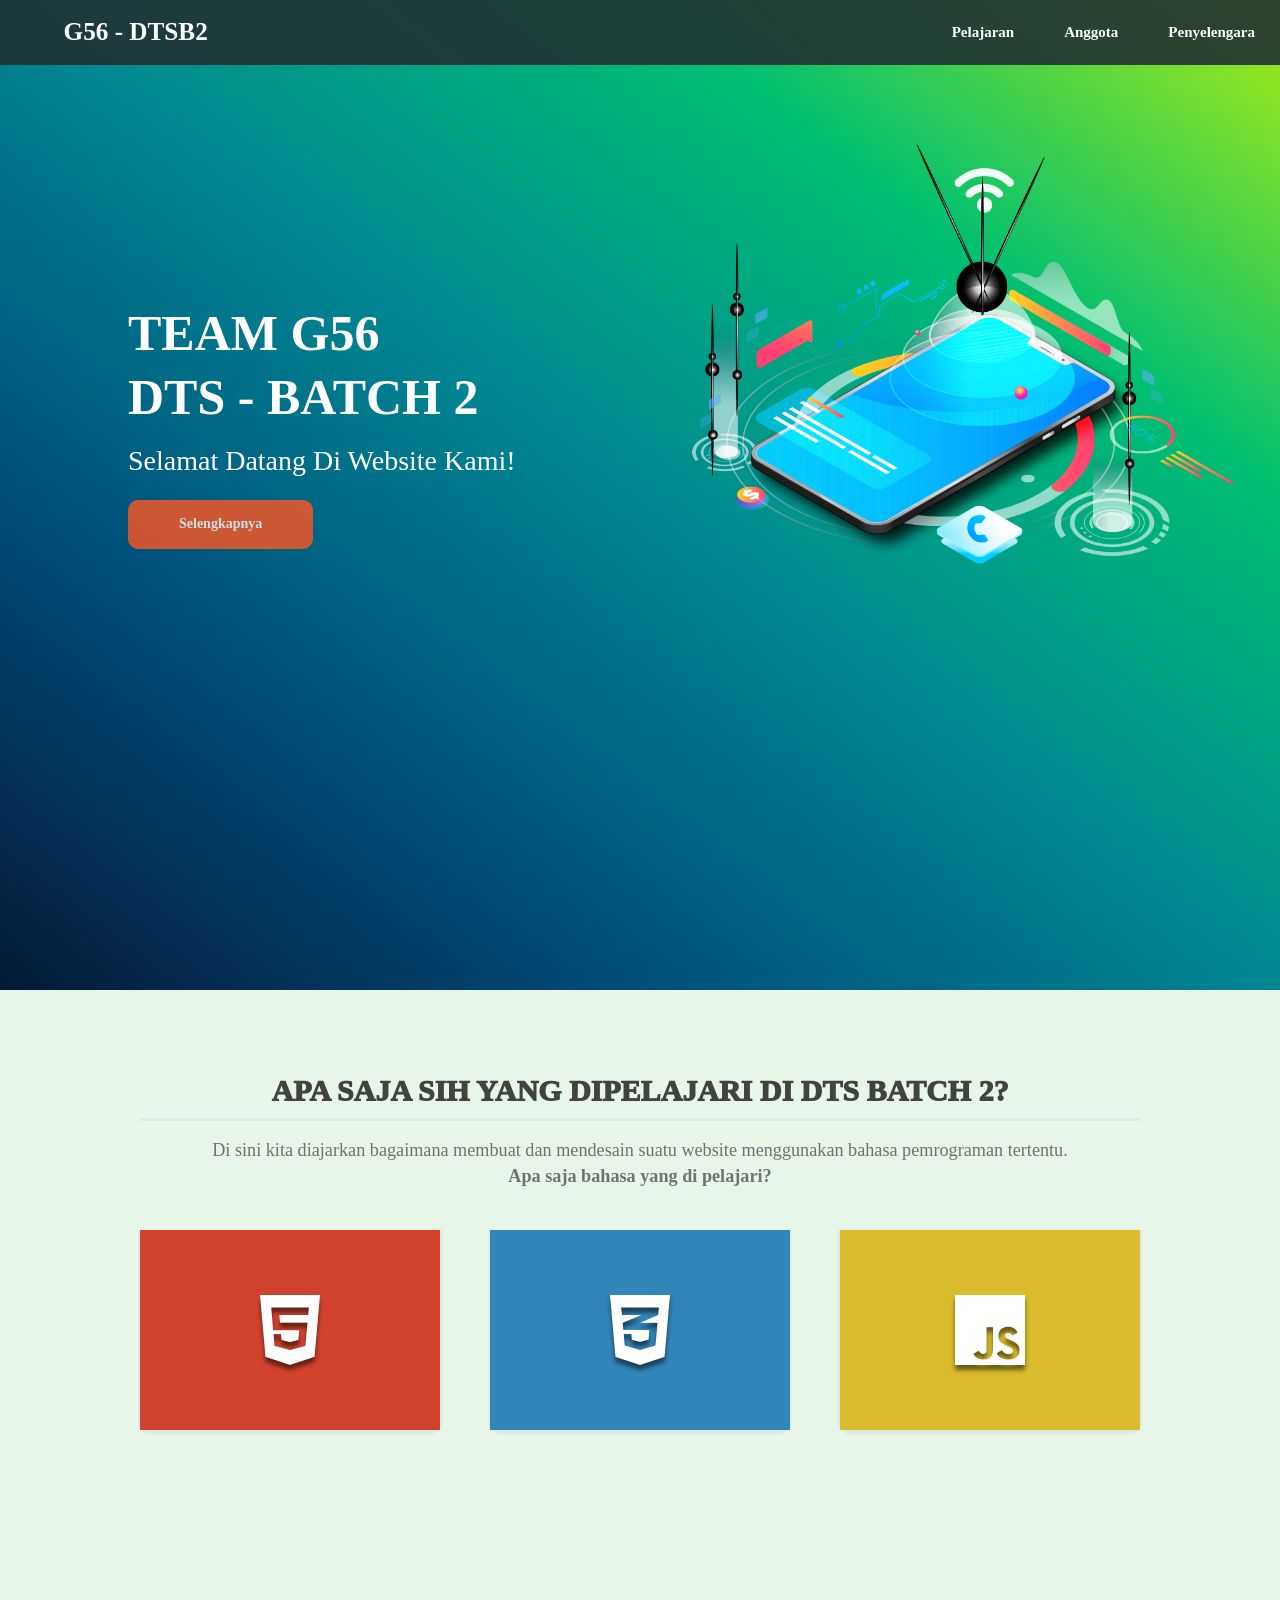
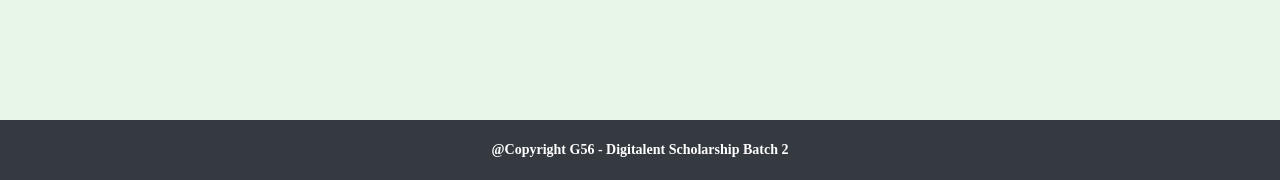
==== G56_DTSB2/index.html @ 2f7ef91d "update design" ====
<!DOCTYPE html>
<html lang="en">
<head>
  <meta charset="UTF-8">
  <meta name="viewport" content="width=device-width, initial-scale=1.0">
  <link rel="icon" type="image/x-icon" href="assets/img/favicon.png">
  <link rel="stylesheet" href="https://cdnjs.cloudflare.com/ajax/libs/font-awesome/5.13.0/css/all.min.css">
  <link rel="stylesheet" href="assets/css/style.css">
  <link href="https://stackpath.bootstrapcdn.com/font-awesome/4.7.0/css/font-awesome.min.css" rel="stylesheet" integrity="sha384-wvfXpqpZZVQGK6TAh5PVlGOfQNHSoD2xbE+QkPxCAFlNEevoEH3Sl0sibVcOQVnN"
  crossorigin="anonymous">
  <title>Welcome!</title>
</head>
<body>

  <header>
      <div class="container">
        <div class="header-left">
          <h2>G56 - DTSB2</h2>
        </div>
        <span class="fa fa-bars menu-icon"></span>
        <div class="header-right">
          <a href="#">Pelajaran</a>
          <a href="#">Anggota</a>
          <a href="#">Penyelengara</a>
        </div>
      </div>
    </header>

    <section id="top">
      <div class="container">
        <div class="team">
          <h1>TEAM G56</h1>
          <h1>DTS - BATCH 2</h1>
          <p>Selamat Datang Di Website Kami!</p>
          <a class="btn detail" title="Selengkapnya">Selengkapnya</a>
        </div>
        <div class="poster">
            <img class="tech" src="assets/img/tech.png" alt="tech">
        </div>
      </div>
    </section>

    <section class="mid">
    <h1>Apa saja sih yang dipelajari di DTS Batch 2?</h1>
    <p class="desc">Di sini kita diajarkan bagaimana membuat dan mendesain suatu website menggunakan bahasa pemrograman tertentu.</p>
    <p class="desc"><strong>Apa saja bahasa yang di pelajari?</strong></p>
      <div class="container">
        <div class="card">
            <div class="face face1">
                <div class="content">
                    <div class="icon">
                        <i class="fab fa-html5" aria-hidden="true"></i>
                    </div>
                </div>
            </div>
            <div class="face face2">
                <div class="content">
                    <h3>
                        <a href="#">HTML</a>
                    </h3>
                    <p><strong>Hypertext Markup Language</strong> Adalah sebuah bahasa markah yang digunakan untuk membuat sebuah halaman web dan menampilkan berbagai informasi di halaman web.</p>
                </div>
            </div>
        </div>
        <div class="card">
            <div class="face face1">
                <div class="content">
                    <div class="icon">
                        <i class="fab fa-css3-alt" aria-hidden="true"></i>
                    </div>
                </div>
            </div>
            <div class="face face2">
                <div class="content">
                    <h3>
                        <a href="#">CSS</a>
                    </h3>
                    <p><strong>Cascading Style Sheet</strong> merupakan aturan untuk mengatur beberapa komponen dalam sebuah web sehingga akan lebih terstruktur dan seragam.</p>
                </div>
            </div>
        </div>
        <div class="card">
            <div class="face face1">
                <div class="content">
                    <div class="icon">
                        <i class="fab fa-js" aria-hidden="true"></i>
                    </div>
                </div>
            </div>
            <div class="face face2">
                <div class="content">
                    <h3>
                        <a href="#">Javascript</a>
                    </h3>
                    <p><strong>JavaScript</strong> adalah bahasa pemrograman tingkat tinggi dan dinamis. JavaScript membantu membuat halaman web interaktif dan merupakan bagian aplikasi web yang esensial.</p>
                </div>
            </div>
        </div>
    </div>
    </section>

    <footer>
        <div class="container">
          <p class="left">
            <a href="https://digitalent.kominfo.go.id" target="_blank">
              @Copyright G56 - Digitalent Scholarship Batch 2 
            </a>
          </p>
        </div>
    </footer>
</body>
</html>
---- G56_DTSB2/assets/css/style.css ----
* {
    box-sizing: border-box;
    text-decoration: none;
    outline: none !important;
}
html {
    scroll-behavior: smooth;
}
header .container {
    width: 100%;
    margin: 0;
    padding: 0 0 0 30px;
    
  }
body {
    margin: 0;
    padding: 0;
    font-family: "lato";
    font-size: 14px;
    line-height: 1.618em;
    background: #e8f5e9;
}
.clear{
    clear: left;
}
header {
    height: 65px;
    width: 100%;
    background-color: rgba(34, 49, 52, 0.9);
    position :fixed;
    top: 0;
    z-index: 10;
  }
.logo {
    width: 124px;
    margin-top: 20px;
}
.header-left {
    float: left;
    margin-left: 2em;
    font-size: 1.2em;
    color: white;
}
.header-right {
    float: right;
}
.header-right a {
    font-size: 15px;
    line-height: 65px;
    padding: 0 25px;
    color: white;
    display: block;
    font-weight: bold;
    float: left;
}
.header-right a:hover {
    background-color: rgba(255, 255, 255, 0.3);
}
.menu-icon{
    display: none !important;
}
#top{
    padding: 100px 0 100px 0;
    background-image: linear-gradient(to right top, #051937, #004d7a, #008793, #00bf72, #a8eb12);
    background-size: cover;
    height: 110vh;
    color: white;
    text-align: left;
}
.team h1{
    font-size: 50px;
}
.team{
    display: inline-block;
    margin: 20vh 0 0 10vw;
}
.team p{
    font-size: 2em;
}
a {
    font-weight: bold;
    text-decoration: none;
}
.btn {
    padding: 12px 50px;
    color: white;
    display: inline-block;
    opacity: 0.8;
    border-radius: 4px;
    text-align: center;
    
}
.detail{
    background-color: #FF5722;
    border-radius: 10px;
    border: 1px solid #FF5722;
}
.detail:hover{
    transition: all 0.5s;
    background-color: #fff;
    color: #FF5722;
    cursor: pointer;
}
.poster{
    margin-top: 2%;
    margin-right: 10%;
    margin-left: 13vw;
    position: absolute;
    display: inline-block;
}
.poster img{
    width: 44vw;
    transition: width 1s;
}
.poster img:hover{
    width: 46vw;
    
}
.tech {
    animation: float 3s ease-out infinite;
}
.mid{
    width: 1000px;
    margin: 10vh auto;
}
.mid h1{
    border-bottom: 3px solid #aeaeae2b;
    font-size: 30px;
    font-weight: 1000;
    text-transform: uppercase;
    text-align: center;
    color: #424242;
    padding-bottom: 15px;
}
.mid .desc{
    text-align: center;
    color: #727272;
    line-height: 8px;
    font-size: 1.3em;
}
.mid .container {
    margin: 50px auto;
    position: relative;
    display: flex;
    justify-content: space-between;
}

.mid .container .card {
    position: relative;
    border-radius: 10px;
}

.mid .container .card .icon {
    position: absolute;
    top: 0;
    left: 0;
    width: 100%;
    height: 100%;
    background: #f00;
    transition: 0.7s;
    /* box-shadow: inset -7px 9px 5px 1px rgba(0,0,0,0.25); */
    z-index: 1;
}

.mid .container .card:nth-child(1) .icon {
    background: #d1422e;
}

.mid .container .card:nth-child(2) .icon {
    background: #3185b9;
}

.mid .container .card:nth-child(3) .icon {
    background: #dabc2d;
}
.mid .container .card .icon .fa {
    position: absolute;
    top: 50%;
    left: 50%;
    transform: translate(-50%, -50%);
    font-size: 80px;
    transition: 0.7s;
    color: #fff;
}

.mid i {
    position: absolute;
    top: 50%;
    left: 50%;
    transform: translate(-50%, -50%);
    font-size: 80px;
    transition: 0.7s;
    color: #fff;
    text-shadow: 0px 5px 4px rgba(0,0,0,0.53);
}
.mid i:hover{
    font-size: 90px;
}

.mid .container .card .face {
    width: 300px;
    height: 200px;
    transition: 0.5s;
}

.mid .container .card .face.face1 {
    position: relative;
    background: #333;
    display: flex;
    justify-content: center;
    align-items: center;
    z-index: 1;
}

.mid .container .card:hover .face.face1{
    background: #ff0057;
    transform: translateY(0px);
}

.mid .container .card .face.face1 .content {
    opacity: 1;
    transition: 0.5s;
}

.mid .container .card:hover .face.face1 .content {
    opacity: 1;
}

.mid .container .card .face.face1 .content i{
    max-width: 100px;
}

.mid .container .card .face.face2 {
    position: relative;
    background: #fff;
    display: flex;
    justify-content: center;
    align-items: center;
    padding: 20px;
    box-sizing: border-box;
    box-shadow: 0 2px 2px 2px rgba(0, 0, 0, .05);
    border-radius: 0 0 10px 10px;
    transform: translateY(-200px);
}

.mid .container .card:hover .face.face2{
    transform: translateY(0);
}

.mid .container .card .face.face2 .content p {
    margin: 0;
    padding: 0;
    text-align: center;
    color: #414141;
}

.mid .container .card .face.face2 .content h3 {
    margin: 0 0 10px 0;
    padding: 0;
    color: #fff;
    font-size: 24px;
    text-align: center;
    color: #414141;
} 

.mid .container a {
    text-decoration: none;
    color: #414141;
}  
@keyframes float {
    50% {
       transform: translate(0, 20px);
    }
  }
  footer {
    background: #353a40;
    color: #fff;
    text-align: center;
    line-height: 0;
  }
  
  footer .container {
    width: 100%;
    margin: 0;
    padding: 5px 30px;
    line-height: 1.618em;
  }
  
  footer a {
    color: #fff;
  }
  
  footer a:hover {
    color: #FF5722;
  }

@media all and (max-width: 1000px){
    .poster{
        display: none;
        }
    .team{
        display: block;
        margin: 23vh 20vw;
        }
    .team h1, .team p{
        text-align: center;
    }
    .team a{
        margin: 0 auto;
        width: 100%;
    }
    .team p{
        font-size: 1.5em;
    }
    .mid{
        width: 100%;
        margin: 10vh auto;
    }
    .mid h1{
        width: 100%;
        padding: 0 10px;
        padding-bottom: 15px;
        font-size: 1.9em;
    }
    .mid .desc{
        width: 100%;
        padding: 0 10px;
        line-height: normal;
        font-size: 1.6em;
    }
    .mid .container .card .face {
        width: 32vw;
    }
    .mid .container .card .face.face2 {
        transform: none;
    }
    .mid .container{
        margin-left: 2vw;
    }
    .mid .container .card .face.face1 {
        width: 95%;
    }
    .mid .container .card .face.face2 {
        width: 95%;
    }
    .mid .container .card {
        width: 95%;
    }
}
@media all and (max-width: 670px){
    .poster{
        display: none;
    }
    .header-right{
        display: none;
    }
    .team h1{
        font-size: 2.5em;
    }
    .team a{
        margin-left: 25px;
        width: 90%;
    }
    .team{
        display: inline;
        margin: 10vh 20vw;
    }
    .mid h1{
        width: 100%;
        padding: 0 20px;
        padding-bottom: 15px;
        line-height: normal;
        font-size: 2em;
    }
    .mid .desc{
        width: 100%;
        padding: 0 10px;
        line-height: normal;
        font-size: 1.4em;
    }
    .mid .container{
        display: inline;
    }
    .mid .container .card .face.face1 {
        width: 95%;
    }
    .mid .container .card .face.face2 {
        width: 95%;
    }
    .mid .container .card {
        margin: 0 0 25px 5vw;
    }
}
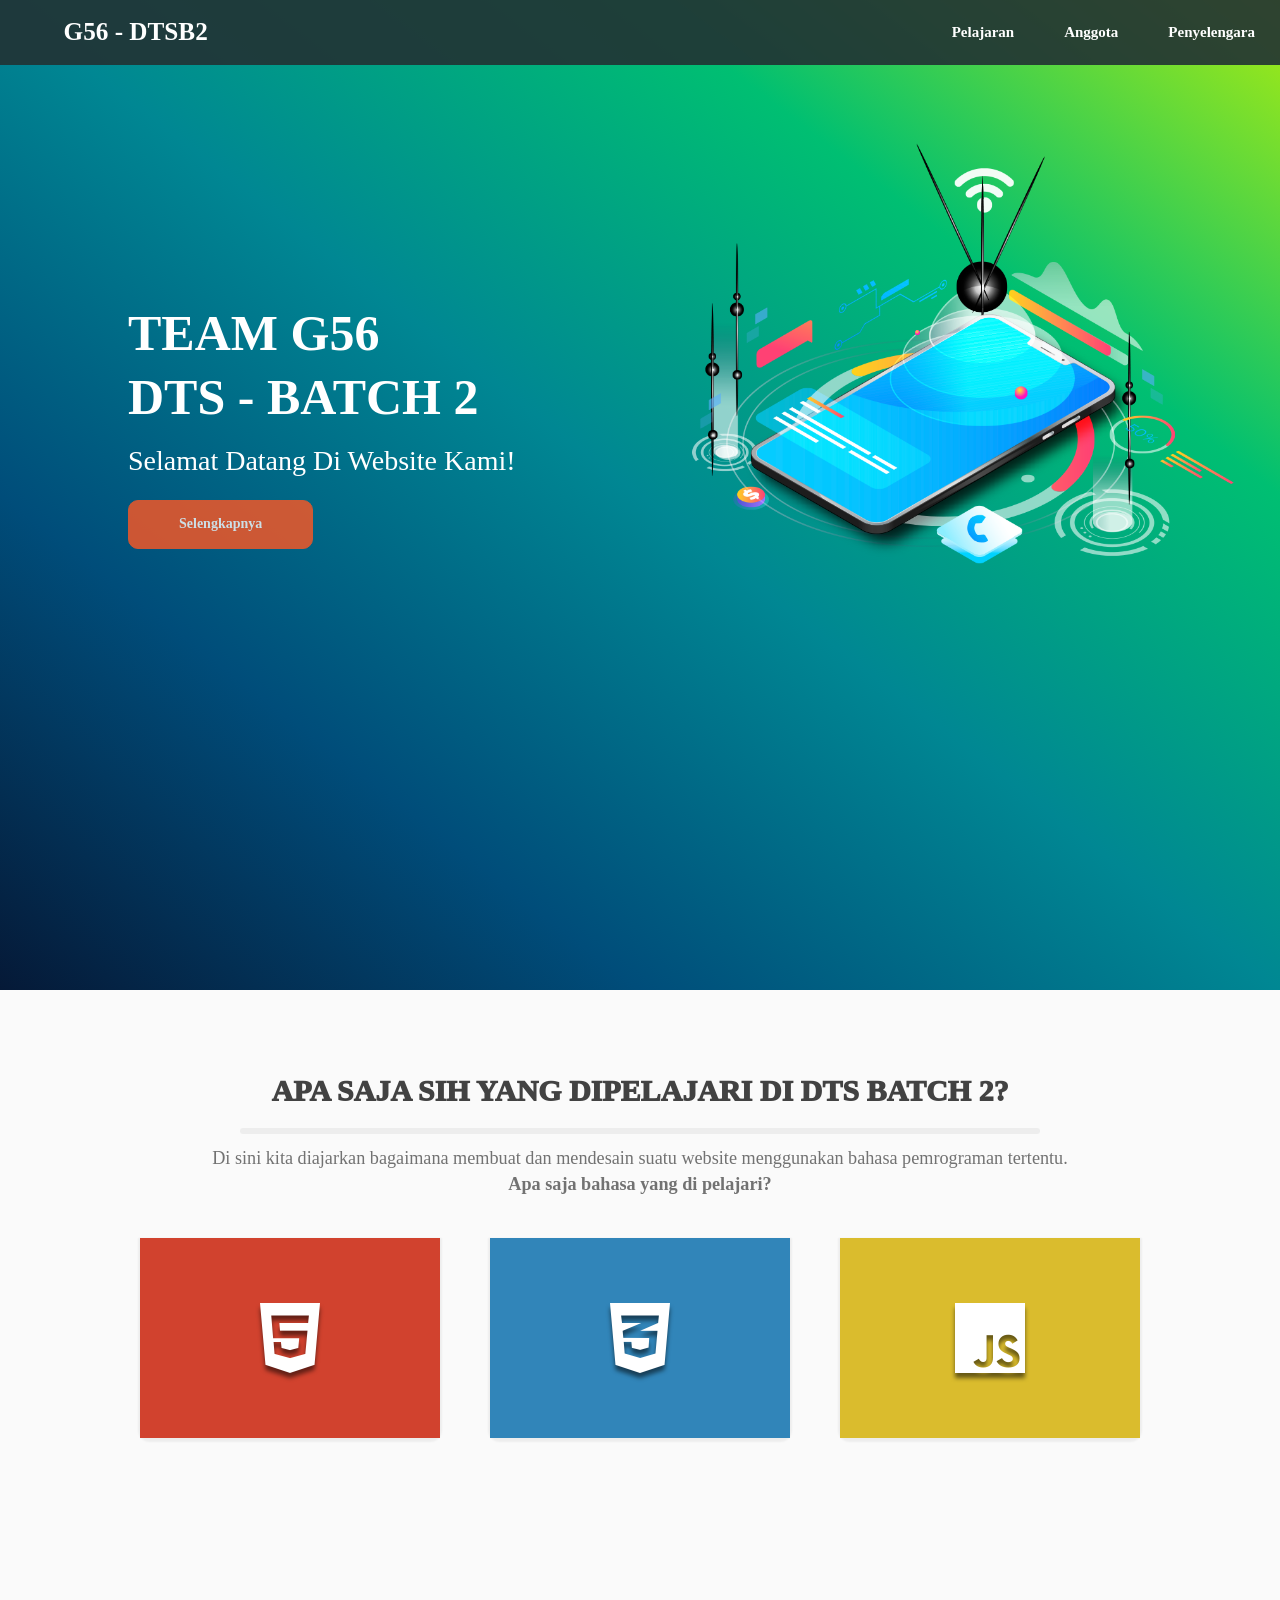
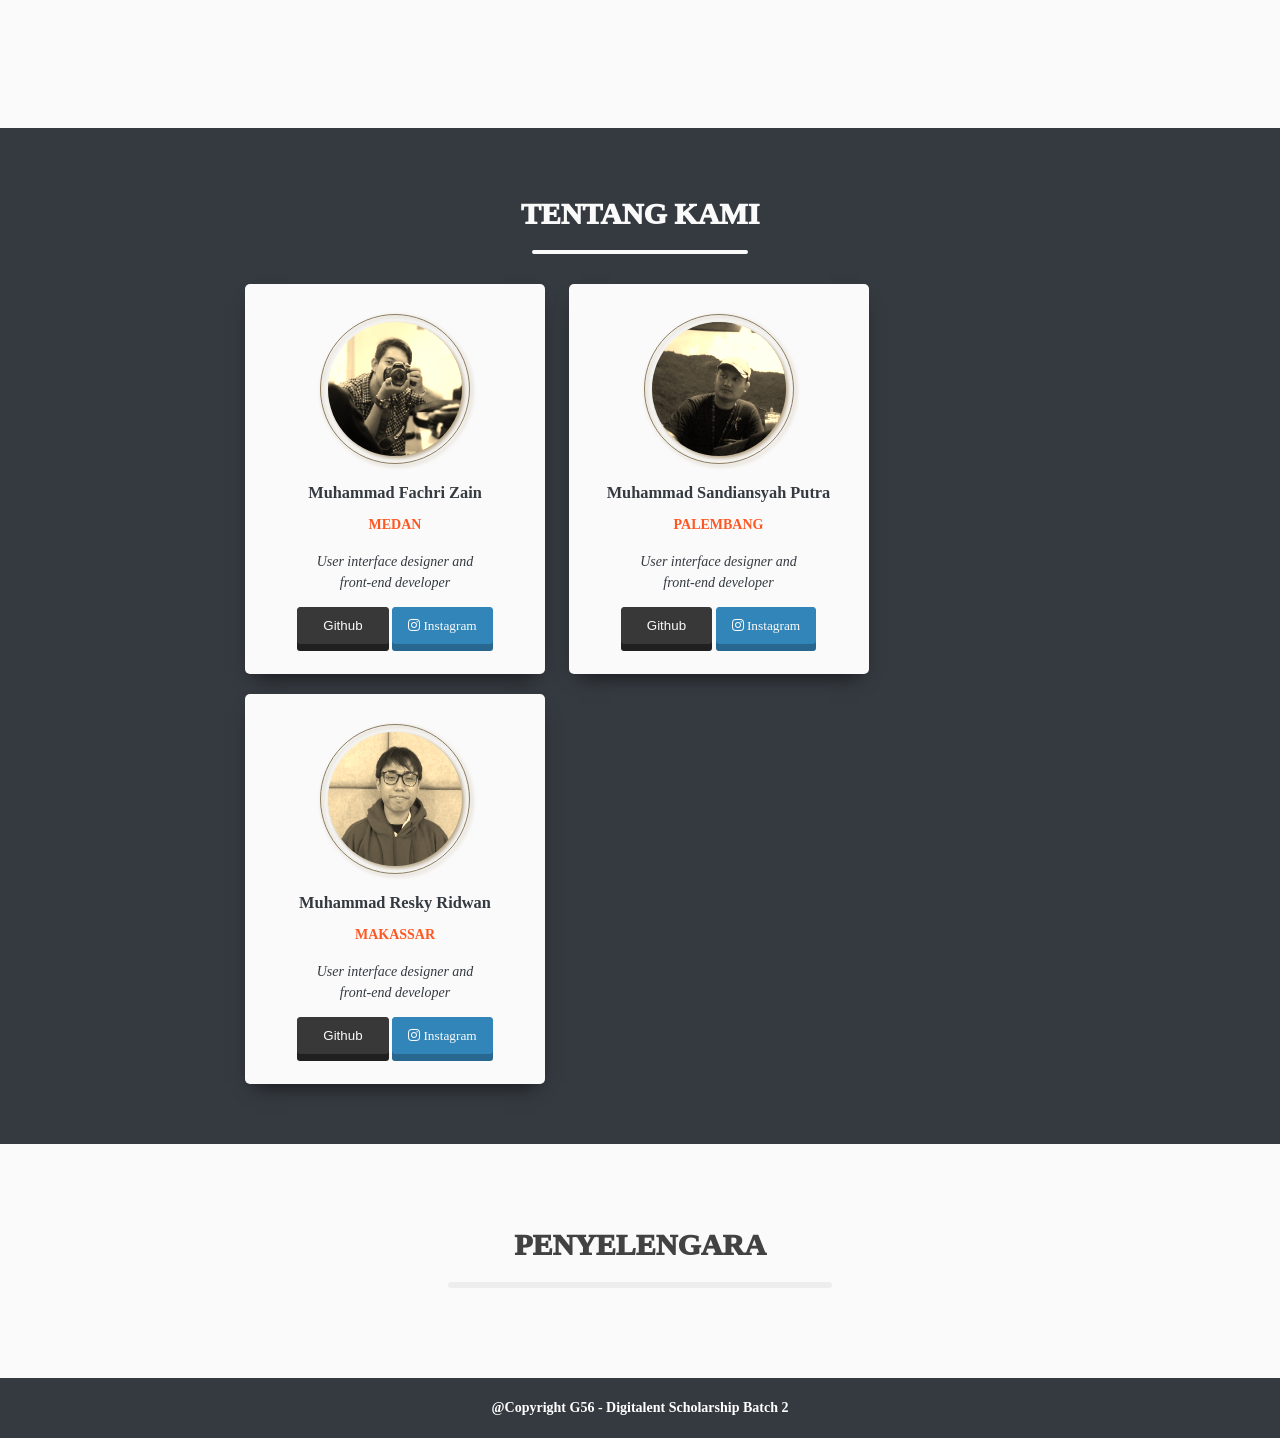
==== commit ee8b58fa: "update about dan style" ====
--- a/G56_DTSB2/index.html
+++ b/G56_DTSB2/index.html
@@ -42,6 +42,7 @@
 
     <section class="mid">
     <h1>Apa saja sih yang dipelajari di DTS Batch 2?</h1>
+    <hr>
     <p class="desc">Di sini kita diajarkan bagaimana membuat dan mendesain suatu website menggunakan bahasa pemrograman tertentu.</p>
     <p class="desc"><strong>Apa saja bahasa yang di pelajari?</strong></p>
       <div class="container">
@@ -99,6 +100,77 @@
     </div>
     </section>
 
+    <section class="about">
+        <h1>Tentang Kami</h1>
+        <hr>
+        <div class="about-card">
+            <div class="card-container">
+                <img class="round" src="assets/img/fachri.jpg" alt="user" width="150px" height="150px" title="Muhammad Fachri Zain"/>
+                <h3>Muhammad Fachri Zain</h3>
+                <h4>Medan</h4>
+                <p>User interface designer and <br/> front-end developer</p>
+                <div class="buttons">
+                    <form action="https://github.com/zainfachri">
+                        <button type="submit" formtarget="_blank" class="primary click">
+                            Github
+                        </button>
+                    </form>
+                    <form action="https://www.instagram.com/m.fachrizain/">
+                        <button type="submit" formtarget="_blank" class="primary ghost">
+                            <i class="fab fa-instagram" aria-hidden="true"> Instagram</i>
+                        </button> 
+                    </form>
+                </div>
+            </div>
+
+            <div class="card-container">
+                <img class="round" src="assets/img/msp.png" alt="user" width="150px" height="150px" title="Muhammad Sandiansyah Putra"/>
+                <h3>Muhammad Sandiansyah Putra</h3>
+                <h4>Palembang</h4>
+                <p>User interface designer and <br/> front-end developer</p>
+                <div class="buttons">
+                    <form action="https://github.com/MohSandy">
+                        <button type="submit" formtarget="_blank" class="primary click">
+                            Github
+                        </button>
+                    </form>
+                    <form action="https://www.instagram.com/sandyansyah/">
+                        <button type="submit" formtarget="_blank" class="primary ghost">
+                            <i class="fab fa-instagram" aria-hidden="true"> Instagram</i>
+                        </button> 
+                    </form>
+                </div>
+            </div>
+
+            <div class="card-container">
+                <img class="round" src="assets/img/resky.png" alt="user" width="150px" height="150px" title="Muhammad Resky Ridwan"/>
+                <h3>Muhammad Resky Ridwan</h3>
+                <h4>Makassar</h4>
+                <p>User interface designer and <br/> front-end developer</p>
+                <div class="buttons">
+                    <form action="https://github.com/aruuu01">
+                        <button type="submit" formtarget="_blank" class="primary click">
+                            Github
+                        </button>
+                    </form>
+                    <form action="https://www.instagram.com/reskyhou/">
+                        <button type="submit" formtarget="_blank" class="primary ghost">
+                            <i class="fab fa-instagram" aria-hidden="true"> Instagram</i>
+                        </button> 
+                    </form>
+                </div>
+            </div>
+        </div>
+    </section>
+
+    <section class="organizer">
+        <h1>Penyelengara</h1>
+        <hr>
+        <div class="container">
+            
+        </div>
+    </section>
+
     <footer>
         <div class="container">
           <p class="left">
--- a/G56_DTSB2/assets/css/style.css
+++ b/G56_DTSB2/assets/css/style.css
@@ -18,7 +18,7 @@
     font-family: "lato";
     font-size: 14px;
     line-height: 1.618em;
-    background: #e8f5e9;
+    background: #fafafa;
 }
 .clear{
     clear: left;
@@ -124,13 +124,17 @@
     margin: 10vh auto;
 }
 .mid h1{
-    border-bottom: 3px solid #aeaeae2b;
     font-size: 30px;
     font-weight: 1000;
     text-transform: uppercase;
     text-align: center;
     color: #424242;
-    padding-bottom: 15px;
+}
+.mid hr{
+    width: 80%;
+    margin-bottom: 20px;
+    border: 3px solid #aeaeae2b;
+    border-radius: 6px;
 }
 .mid .desc{
     text-align: center;
@@ -266,7 +270,123 @@
 .mid .container a {
     text-decoration: none;
     color: #414141;
-}  
+} 
+.about{
+    padding: 50px 100px;
+    background-color: #353a40;
+}
+.about h1{
+    font-size: 30px;
+    font-weight: 1000;
+    text-transform: uppercase;
+    text-align: center;
+    color: #fafafa;
+}
+.about hr{
+    width: 20%;
+    margin-bottom: 20px;
+    border: 2px solid #fafafa;
+    border-radius: 6px;
+}
+.about-card{
+    width: 75%;
+    margin: 0 auto;
+}
+.card-container h3 {
+	margin: 10px 0;
+}
+
+.card-container h4 {
+	margin: 5px 0;
+    text-transform: uppercase;
+    color: #FF5722;
+    font-weight: 900;
+}
+
+.card-container p {
+    font-style: italic;
+	font-size: 14px;
+	line-height: 21px;
+}
+
+.card-container {
+    display: inline-block;
+    margin: 10px 10px;
+	background-color: #fafafa;
+	border-radius: 5px;
+	box-shadow: 0px 10px 20px -10px rgba(0,0,0,0.75);
+	color: #353a40;
+    padding: 30px;
+	position: relative;
+	width: 300px;
+	max-width: 100%;
+	text-align: center;
+}
+
+.card-container .round {
+	border: 1px solid #d1422e;
+	border-radius: 50%;
+    padding: 7px;
+    filter: drop-shadow(2px 2px 2px gray) sepia(100%);
+    transition: 0.5s;
+}
+
+.card-container .round:hover {
+    filter: drop-shadow(2px 2px 2px gray);
+}
+button.primary {
+    border-radius: 3px;
+    cursor: pointer;
+	font-weight: 500;
+	
+}
+button.primary.click {
+    padding: 10px 25px;
+    background-color: #383838;
+    border: 1px solid #383838;
+    box-shadow: 0 7px #202020;
+	color: #fafafa;
+}
+button.primary.click:active {
+    position: relative;
+    top: 7px;
+    box-shadow: none;
+}
+button.primary.ghost {
+    padding: 10px 15px;
+    background-color: #3185b9;
+    border: 1px solid #3185b9;
+	box-shadow: 0 7px #28678f;
+	color: #fafafa;
+}
+button.primary.ghost:active {
+    position: relative;
+    top: 7px;
+    box-shadow: none;
+}
+.ghost i{
+    font-size: 1em;
+}
+form{
+    display: inline-block;
+}
+.organizer{
+        width: 100%;
+        margin: 10vh auto;
+}
+.organizer h1{
+    font-size: 30px;
+    font-weight: 1000;
+    text-transform: uppercase;
+    text-align: center;
+    color: #424242;
+}
+.organizer hr{
+    width: 30%;
+    margin-bottom: 20px;
+    border: 3px solid #aeaeae2b;
+    border-radius: 6px;
+}
 @keyframes float {
     50% {
        transform: translate(0, 20px);
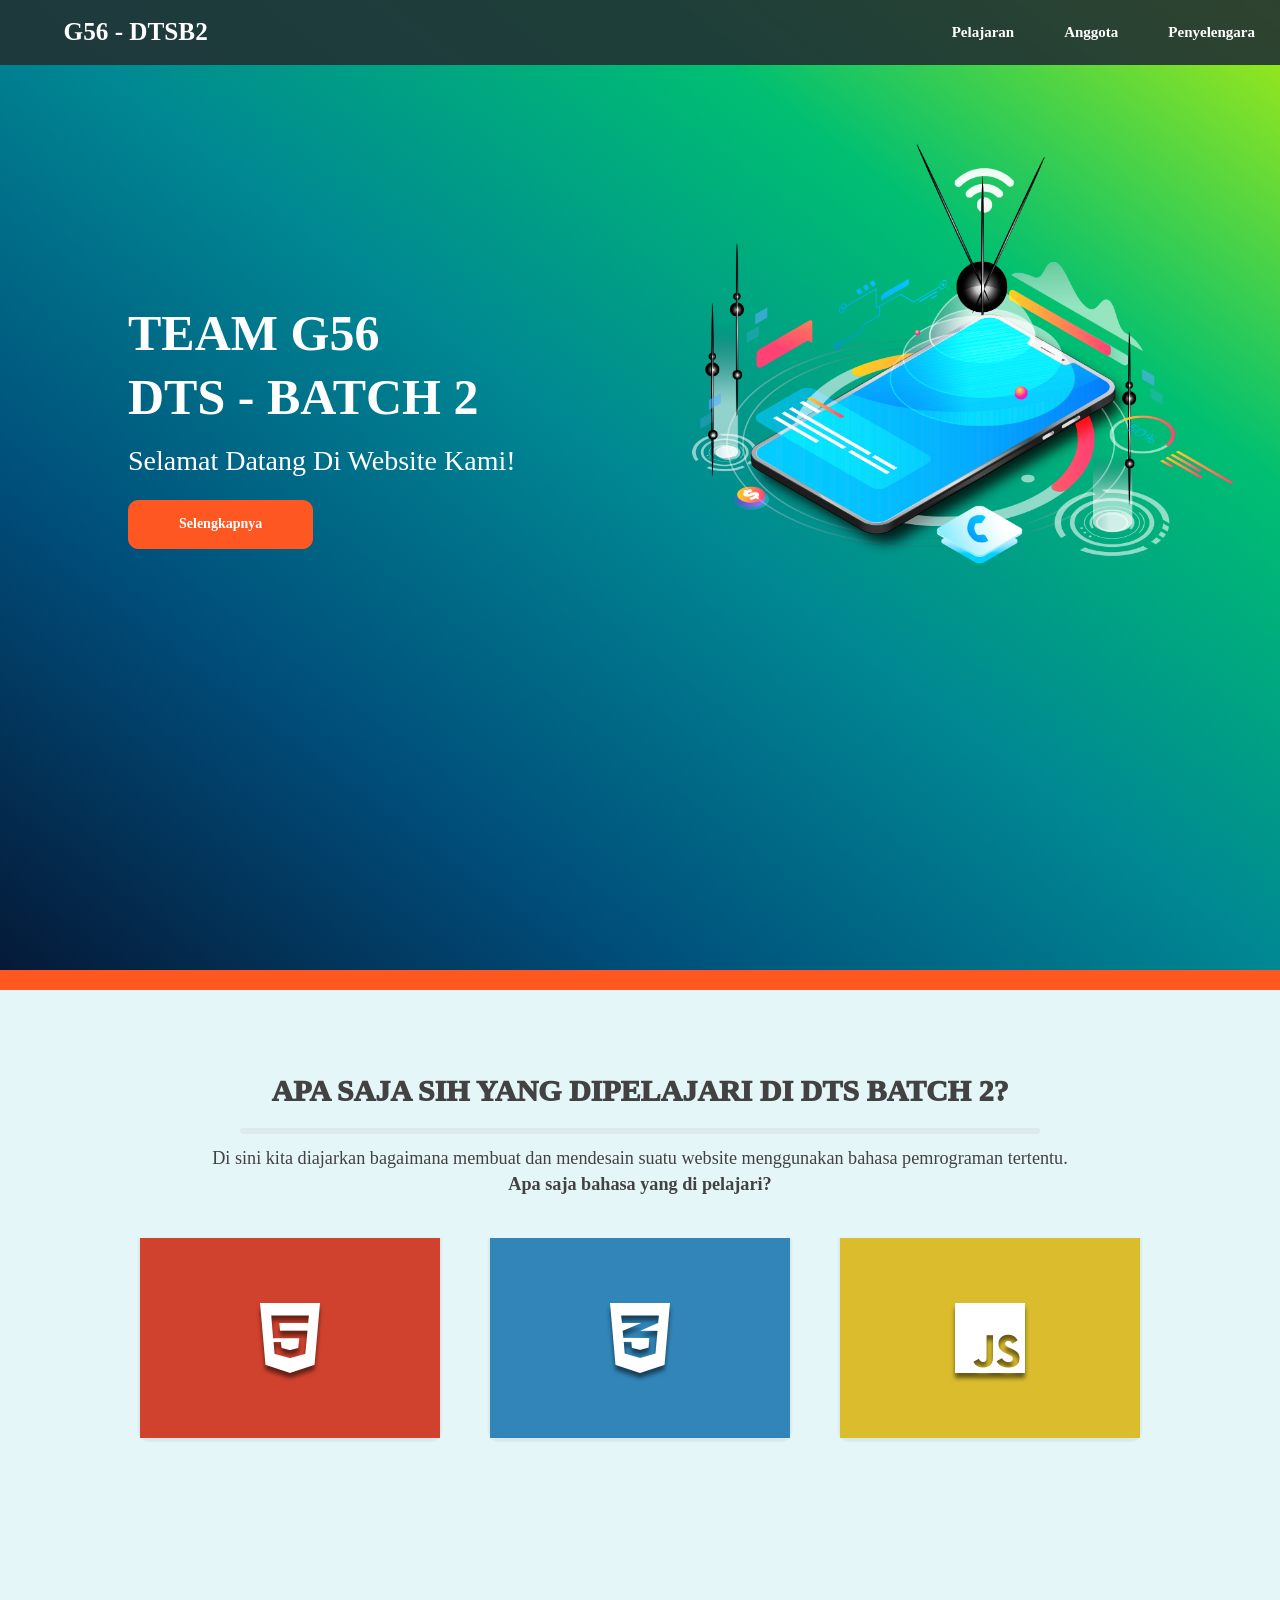
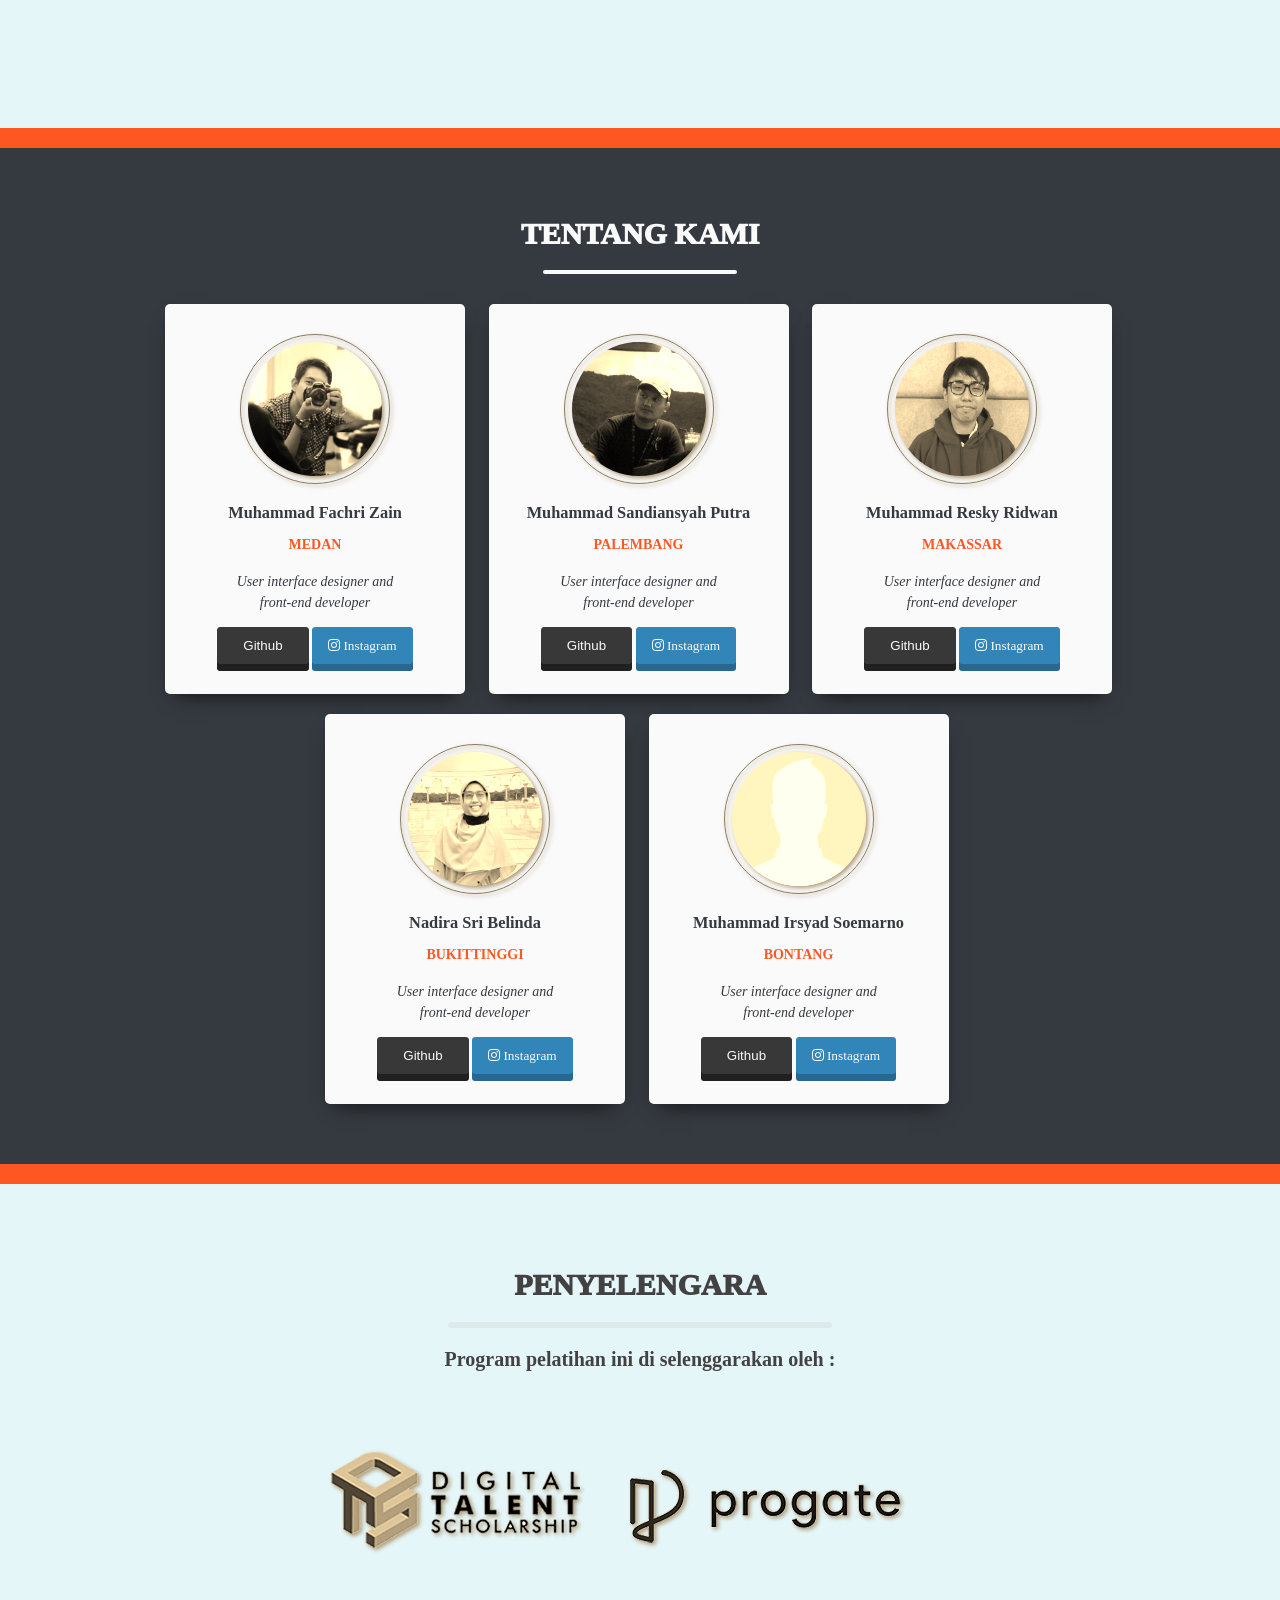
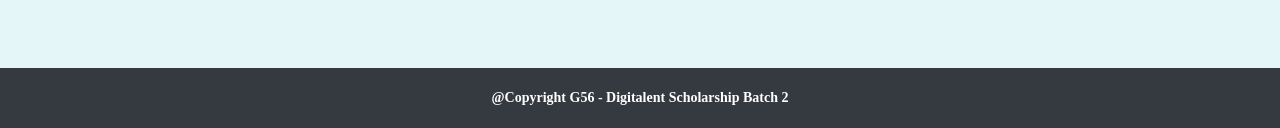
==== commit 9a984dcb: "update new member and design" ====
--- a/G56_DTSB2/index.html
+++ b/G56_DTSB2/index.html
@@ -19,20 +19,20 @@
         </div>
         <span class="fa fa-bars menu-icon"></span>
         <div class="header-right">
-          <a href="#">Pelajaran</a>
-          <a href="#">Anggota</a>
-          <a href="#">Penyelengara</a>
+          <a href="#pelajaran">Pelajaran</a>
+          <a href="#anggota">Anggota</a>
+          <a href="#penyelenggara">Penyelengara</a>
         </div>
       </div>
     </header>
 
-    <section id="top">
+    <section class="top">
       <div class="container">
         <div class="team">
           <h1>TEAM G56</h1>
           <h1>DTS - BATCH 2</h1>
           <p>Selamat Datang Di Website Kami!</p>
-          <a class="btn detail" title="Selengkapnya">Selengkapnya</a>
+          <a  href="#pelajaran" class="btn detail" title="Selengkapnya">Selengkapnya</a>
         </div>
         <div class="poster">
             <img class="tech" src="assets/img/tech.png" alt="tech">
@@ -40,12 +40,12 @@
       </div>
     </section>
 
-    <section class="mid">
-    <h1>Apa saja sih yang dipelajari di DTS Batch 2?</h1>
+    <section id="pelajaran" class="mid">
+    <h1 >Apa saja sih yang dipelajari di DTS Batch 2?</h1>
     <hr>
     <p class="desc">Di sini kita diajarkan bagaimana membuat dan mendesain suatu website menggunakan bahasa pemrograman tertentu.</p>
     <p class="desc"><strong>Apa saja bahasa yang di pelajari?</strong></p>
-      <div class="container">
+      <div  class="container">
         <div class="card">
             <div class="face face1">
                 <div class="content">
@@ -100,75 +100,117 @@
     </div>
     </section>
 
-    <section class="about">
-        <h1>Tentang Kami</h1>
-        <hr>
-        <div class="about-card">
-            <div class="card-container">
-                <img class="round" src="assets/img/fachri.jpg" alt="user" width="150px" height="150px" title="Muhammad Fachri Zain"/>
-                <h3>Muhammad Fachri Zain</h3>
-                <h4>Medan</h4>
-                <p>User interface designer and <br/> front-end developer</p>
-                <div class="buttons">
-                    <form action="https://github.com/zainfachri">
-                        <button type="submit" formtarget="_blank" class="primary click">
-                            Github
-                        </button>
-                    </form>
-                    <form action="https://www.instagram.com/m.fachrizain/">
-                        <button type="submit" formtarget="_blank" class="primary ghost">
-                            <i class="fab fa-instagram" aria-hidden="true"> Instagram</i>
-                        </button> 
-                    </form>
-                </div>
-            </div>
-
-            <div class="card-container">
-                <img class="round" src="assets/img/msp.png" alt="user" width="150px" height="150px" title="Muhammad Sandiansyah Putra"/>
-                <h3>Muhammad Sandiansyah Putra</h3>
-                <h4>Palembang</h4>
-                <p>User interface designer and <br/> front-end developer</p>
-                <div class="buttons">
-                    <form action="https://github.com/MohSandy">
-                        <button type="submit" formtarget="_blank" class="primary click">
-                            Github
-                        </button>
-                    </form>
-                    <form action="https://www.instagram.com/sandyansyah/">
-                        <button type="submit" formtarget="_blank" class="primary ghost">
-                            <i class="fab fa-instagram" aria-hidden="true"> Instagram</i>
-                        </button> 
-                    </form>
-                </div>
-            </div>
-
-            <div class="card-container">
-                <img class="round" src="assets/img/resky.png" alt="user" width="150px" height="150px" title="Muhammad Resky Ridwan"/>
-                <h3>Muhammad Resky Ridwan</h3>
-                <h4>Makassar</h4>
-                <p>User interface designer and <br/> front-end developer</p>
-                <div class="buttons">
-                    <form action="https://github.com/aruuu01">
-                        <button type="submit" formtarget="_blank" class="primary click">
-                            Github
-                        </button>
-                    </form>
-                    <form action="https://www.instagram.com/reskyhou/">
-                        <button type="submit" formtarget="_blank" class="primary ghost">
-                            <i class="fab fa-instagram" aria-hidden="true"> Instagram</i>
-                        </button> 
-                    </form>
-                </div>
-            </div>
-        </div>
-    </section>
-
-    <section class="organizer">
-        <h1>Penyelengara</h1>
-        <hr>
-        <div class="container">
-            
-        </div>
+    <section id="anggota" class="about">
+        <div class="member">
+            <h1>Tentang Kami</h1>
+            <hr>
+            <div class="about-card">
+                <div class="card-container">
+                    <img class="round" src="assets/img/fachri.jpg" alt="user" width="150px" height="150px" title="Muhammad Fachri Zain"/>
+                    <h3>Muhammad Fachri Zain</h3>
+                    <h4>Medan</h4>
+                    <p>User interface designer and <br/> front-end developer</p>
+                    <div class="buttons">
+                        <form action="https://github.com/zainfachri">
+                            <button type="submit" formtarget="_blank" class="primary click">
+                                Github
+                            </button>
+                        </form>
+                        <form action="https://www.instagram.com/m.fachrizain/">
+                            <button type="submit" formtarget="_blank" class="primary ghost">
+                                <i class="fab fa-instagram" aria-hidden="true"> Instagram</i>
+                            </button> 
+                        </form>
+                    </div>
+                </div>
+
+                <div class="card-container">
+                    <img class="round" src="assets/img/msp.png" alt="user" width="150px" height="150px" title="Muhammad Sandiansyah Putra"/>
+                    <h3>Muhammad Sandiansyah Putra</h3>
+                    <h4>Palembang</h4>
+                    <p>User interface designer and <br/> front-end developer</p>
+                    <div class="buttons">
+                        <form action="https://github.com/MohSandy">
+                            <button type="submit" formtarget="_blank" class="primary click">
+                                Github
+                            </button>
+                        </form>
+                        <form action="https://www.instagram.com/sandyansyah/">
+                            <button type="submit" formtarget="_blank" class="primary ghost">
+                                <i class="fab fa-instagram" aria-hidden="true"> Instagram</i>
+                            </button> 
+                        </form>
+                    </div>
+                </div>
+
+                <div class="card-container">
+                    <img class="round" src="assets/img/resky.png" alt="user" width="150px" height="150px" title="Muhammad Resky Ridwan"/>
+                    <h3>Muhammad Resky Ridwan</h3>
+                    <h4>Makassar</h4>
+                    <p>User interface designer and <br/> front-end developer</p>
+                    <div class="buttons">
+                        <form action="https://github.com/aruuu01">
+                            <button type="submit" formtarget="_blank" class="primary click">
+                                Github
+                            </button>
+                        </form>
+                        <form action="https://www.instagram.com/reskyhou/">
+                            <button type="submit" formtarget="_blank" class="primary ghost">
+                                <i class="fab fa-instagram" aria-hidden="true"> Instagram</i>
+                            </button> 
+                        </form>
+                    </div>
+                </div>
+
+                <div class="card-container">
+                    <img class="round" src="assets/img/nadira.jpg" alt="user" width="150px" height="150px" title="Nadira Sri Belinda"/>
+                    <h3>Nadira Sri Belinda</h3>
+                    <h4>Bukittinggi</h4>
+                    <p>User interface designer and <br/> front-end developer</p>
+                    <div class="buttons">
+                        <form action=" https://github.com/nadirabelinda">
+                            <button type="submit" formtarget="_blank" class="primary click">
+                                Github
+                            </button>
+                        </form>
+                        <form action="https://www.instagram.com/nadirabelinda/">
+                            <button type="submit" formtarget="_blank" class="primary ghost">
+                                <i class="fab fa-instagram" aria-hidden="true"> Instagram</i>
+                            </button> 
+                        </form>
+                    </div>
+                </div>
+
+                <div class="card-container">
+                    <img class="round" src="assets/img/unknown.png" alt="user" width="150px" height="150px" title="Muhammad Irsyad Soemarno"/>
+                    <h3>Muhammad Irsyad Soemarno</h3>
+                    <h4>Bontang</h4>
+                    <p>User interface designer and <br/> front-end developer</p>
+                    <div class="buttons">
+                        <form action="https://github.com/earshut19">
+                            <button type="submit" formtarget="_blank" class="primary click">
+                                Github
+                            </button>
+                        </form>
+                        <form action="https://www.instagram.com/irsyadsoemarno/">
+                            <button type="submit" formtarget="_blank" class="primary ghost">
+                                <i class="fab fa-instagram" aria-hidden="true"> Instagram</i>
+                            </button> 
+                        </form>
+                    </div>
+                </div>
+            </div>
+        </div>
+    </section>
+
+        <section id="penyelenggara" class="organizer">
+            <h1>Penyelengara</h1>
+            <hr>
+            <p>Program pelatihan ini di selenggarakan oleh :</p>
+            <div class="container">
+                <a href="https://digitalent.kominfo.go.id/" target="_blank"><img src="assets/img/dts.png" alt="Penyelenggara" title="Penyelenggara" width=""></a>
+                <a href="https://progate.com/" target="_blank"><img src="assets/img/progate.png" alt="Penyelenggara" title="Penyelenggara" width=""></a>
+            </div>
     </section>
 
     <footer>
--- a/G56_DTSB2/assets/css/style.css
+++ b/G56_DTSB2/assets/css/style.css
@@ -18,7 +18,7 @@
     font-family: "lato";
     font-size: 14px;
     line-height: 1.618em;
-    background: #fafafa;
+    background: #e5f6f8;
 }
 .clear{
     clear: left;
@@ -59,13 +59,14 @@
 .menu-icon{
     display: none !important;
 }
-#top{
+.top{
     padding: 100px 0 100px 0;
     background-image: linear-gradient(to right top, #051937, #004d7a, #008793, #00bf72, #a8eb12);
     background-size: cover;
     height: 110vh;
     color: white;
     text-align: left;
+    border-bottom: 20px solid #FF5722;
 }
 .team h1{
     font-size: 50px;
@@ -85,7 +86,6 @@
     padding: 12px 50px;
     color: white;
     display: inline-block;
-    opacity: 0.8;
     border-radius: 4px;
     text-align: center;
     
@@ -138,7 +138,7 @@
 }
 .mid .desc{
     text-align: center;
-    color: #727272;
+    color: #424242;
     line-height: 8px;
     font-size: 1.3em;
 }
@@ -272,8 +272,18 @@
     color: #414141;
 } 
 .about{
-    padding: 50px 100px;
+    border-top: 20px solid #FF5722;
+    border-bottom: 20px solid #FF5722;
+    width: 100%;
+    padding: 50px 0;
     background-color: #353a40;
+}
+.member{
+    width: 970px;
+    margin: 0 auto;
+}
+.card-container:nth-child(4){
+    margin-left: 170px;
 }
 .about h1{
     font-size: 30px;
@@ -289,8 +299,7 @@
     border-radius: 6px;
 }
 .about-card{
-    width: 75%;
-    margin: 0 auto;
+    margin-left: auto;
 }
 .card-container h3 {
 	margin: 10px 0;
@@ -371,13 +380,21 @@
     display: inline-block;
 }
 .organizer{
-        width: 100%;
-        margin: 10vh auto;
+    width: 100%;
+    margin: 10vh auto;
+}
+.organizer p{
+    font-size: 20px;
+    font-weight: bold;
+    color: silver;
 }
 .organizer h1{
     font-size: 30px;
     font-weight: 1000;
     text-transform: uppercase;
+    
+}
+.organizer h1, .organizer p{
     text-align: center;
     color: #424242;
 }
@@ -386,6 +403,19 @@
     margin-bottom: 20px;
     border: 3px solid #aeaeae2b;
     border-radius: 6px;
+}
+.organizer img{
+    margin-right: 50px;
+    padding: 50px 0 10px 0;
+    filter: drop-shadow(2px 2px 2px gray) sepia(100%);
+    transition: 0.5s;
+}
+.organizer img:hover{
+    filter: none;
+}
+.organizer .container{
+    display: table;
+    margin: 0 auto;
 }
 @keyframes float {
     50% {
@@ -415,6 +445,22 @@
   }
 
 @media all and (max-width: 1000px){
+    .card-container{
+        width: 40%;
+    }
+    .card-container:nth-child(4){
+        margin-left: 10px;
+    }
+    .card-container:last-child{
+        margin-left: 22vw;
+    }
+    .about h1{
+        width: 85%;
+        text-align: center;
+    }
+    .about hr{
+        margin-left: 32.5%;
+    }
     .poster{
         display: none;
         }
@@ -466,12 +512,47 @@
     .mid .container .card {
         width: 95%;
     }
-}
-@media all and (max-width: 670px){
+    .member{
+        width: 100%;
+        margin: 0 7vw;
+    }
+    .organizer img{
+        display: block;
+        padding: 50px 0 10px 0;
+        filter: drop-shadow(2px 2px 2px gray) sepia(100%);
+        margin: 0 auto;
+        transition: 0.5s;
+    }
+    .organizer img:first-child{
+        margin-left: 35vw;
+    }
+}
+@media all and (max-width: 736px){
+    .menu-icon{
+        color: white;
+        float: right;
+        font-size: 25px !important;
+        padding: 21px 50px;
+        display: block !important;
+    }
+    .card-container{
+        width: 85%;
+        margin: 10px auto;
+    }
+    .card-container:nth-child(4){
+        margin-left: 0;
+    }
+    .card-container:last-child{
+        margin-left: 0;
+    }
+    .about h1{
+        width: 90%;
+        text-align: center;
+    }
     .poster{
         display: none;
     }
-    .header-right{
+    .header-right, .header-left{
         display: none;
     }
     .team h1{
@@ -509,5 +590,7 @@
     }
     .mid .container .card {
         margin: 0 0 25px 5vw;
+    }.organizer img:first-child{
+        margin-left: auto;
     }
 }
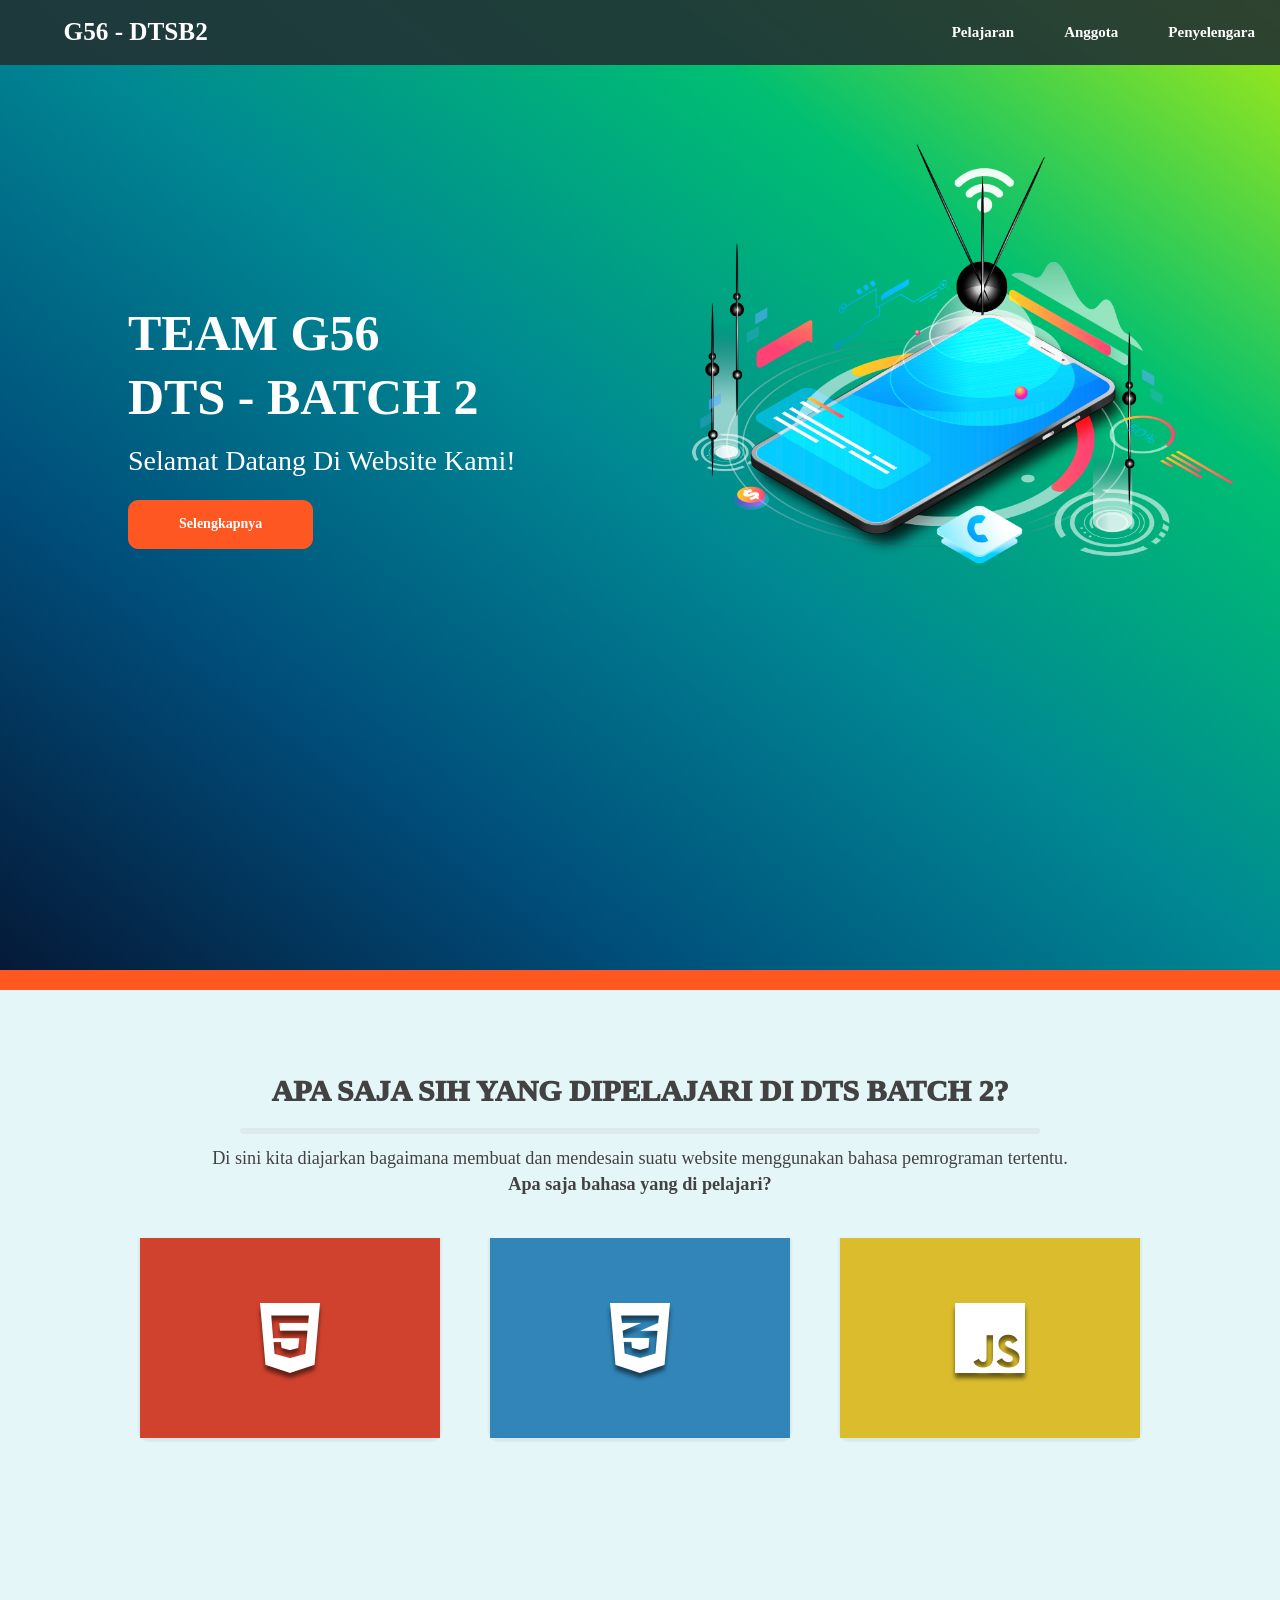
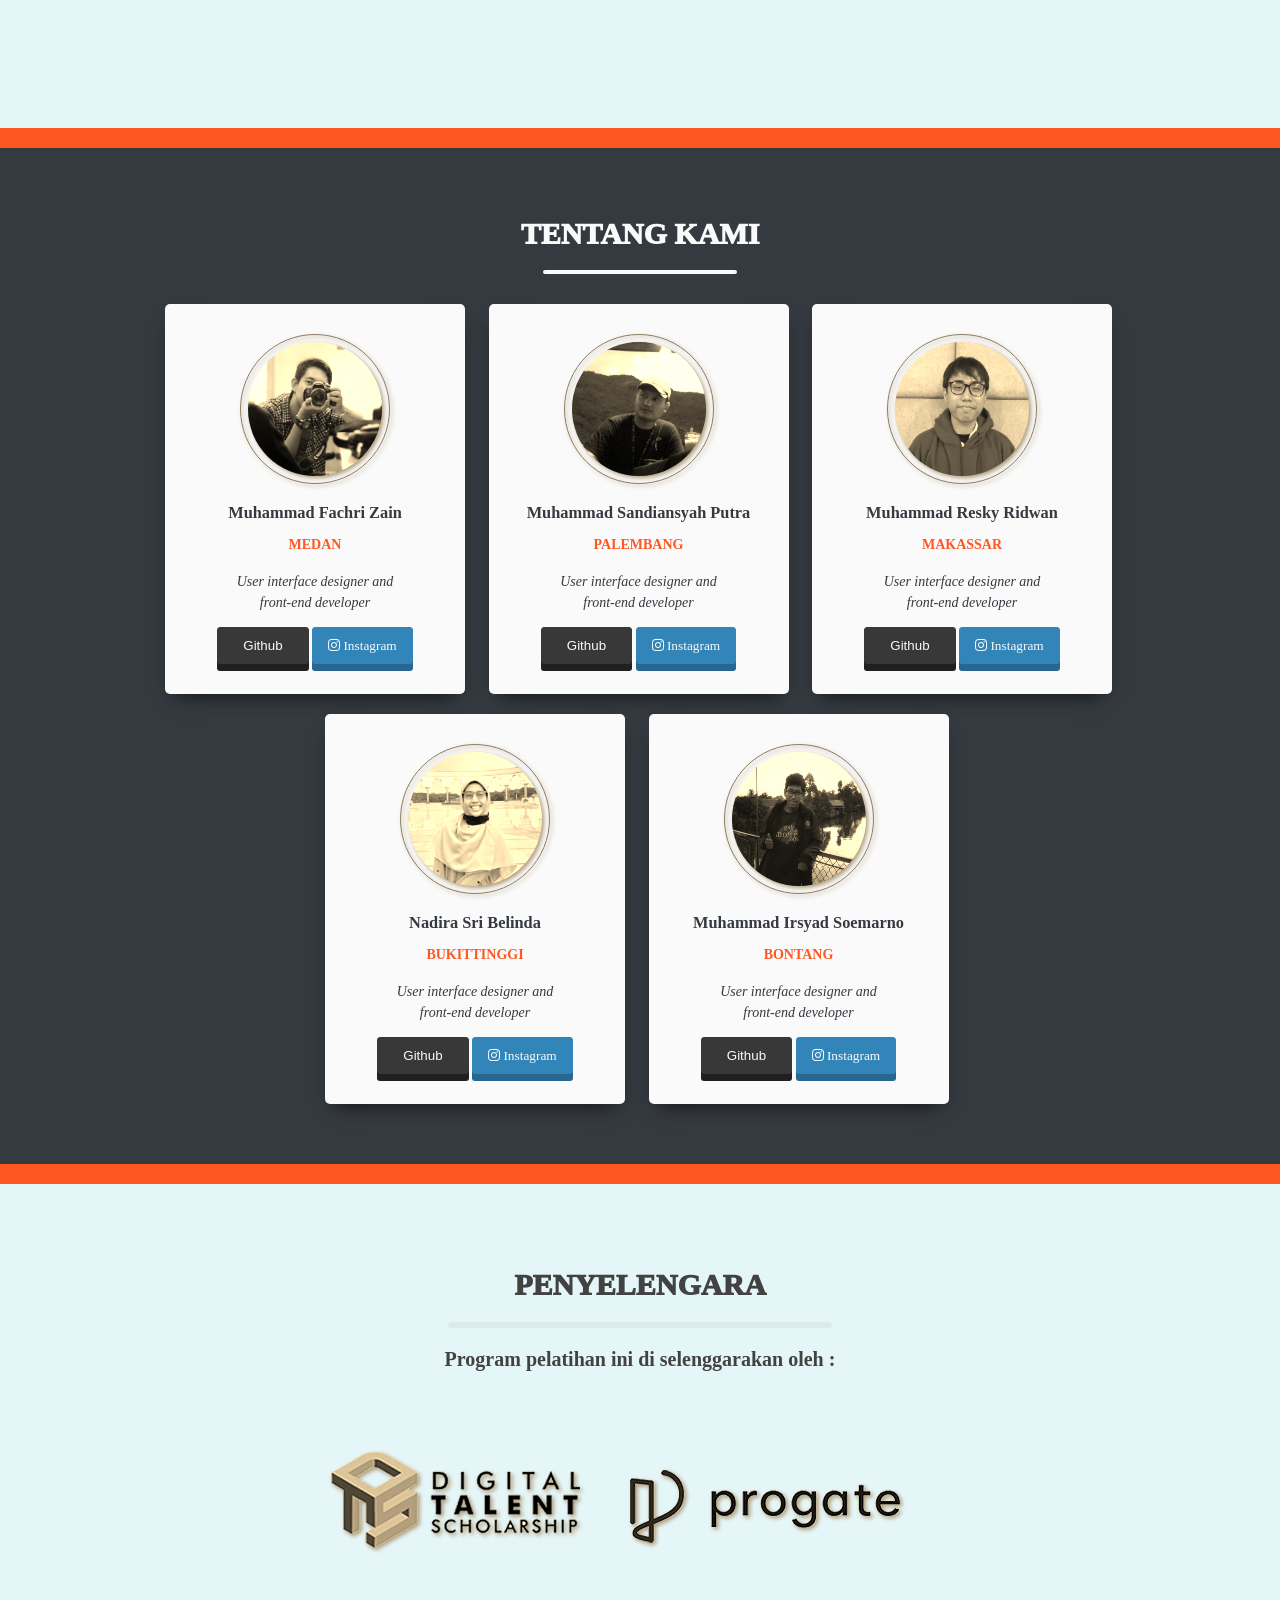
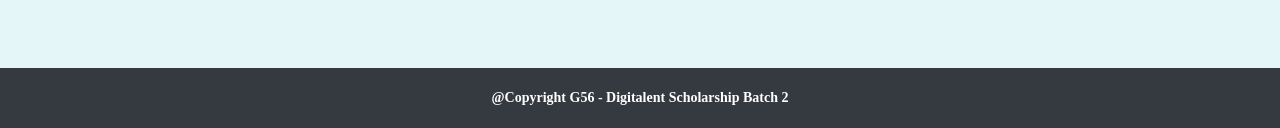
==== commit 09cd1f13: "upload profile" ====
--- a/G56_DTSB2/index.html
+++ b/G56_DTSB2/index.html
@@ -39,8 +39,8 @@
         </div>
       </div>
     </section>
-
-    <section id="pelajaran" class="mid">
+    <span id="pelajaran"></span>
+    <section  class="mid">
     <h1 >Apa saja sih yang dipelajari di DTS Batch 2?</h1>
     <hr>
     <p class="desc">Di sini kita diajarkan bagaimana membuat dan mendesain suatu website menggunakan bahasa pemrograman tertentu.</p>
@@ -182,7 +182,7 @@
                 </div>
 
                 <div class="card-container">
-                    <img class="round" src="assets/img/unknown.png" alt="user" width="150px" height="150px" title="Muhammad Irsyad Soemarno"/>
+                    <img class="round" src="assets/img/irsyad.jpg" alt="user" width="150px" height="150px" title="Muhammad Irsyad Soemarno"/>
                     <h3>Muhammad Irsyad Soemarno</h3>
                     <h4>Bontang</h4>
                     <p>User interface designer and <br/> front-end developer</p>
--- a/G56_DTSB2/assets/css/style.css
+++ b/G56_DTSB2/assets/css/style.css
@@ -523,9 +523,6 @@
         margin: 0 auto;
         transition: 0.5s;
     }
-    .organizer img:first-child{
-        margin-left: 35vw;
-    }
 }
 @media all and (max-width: 736px){
     .menu-icon{
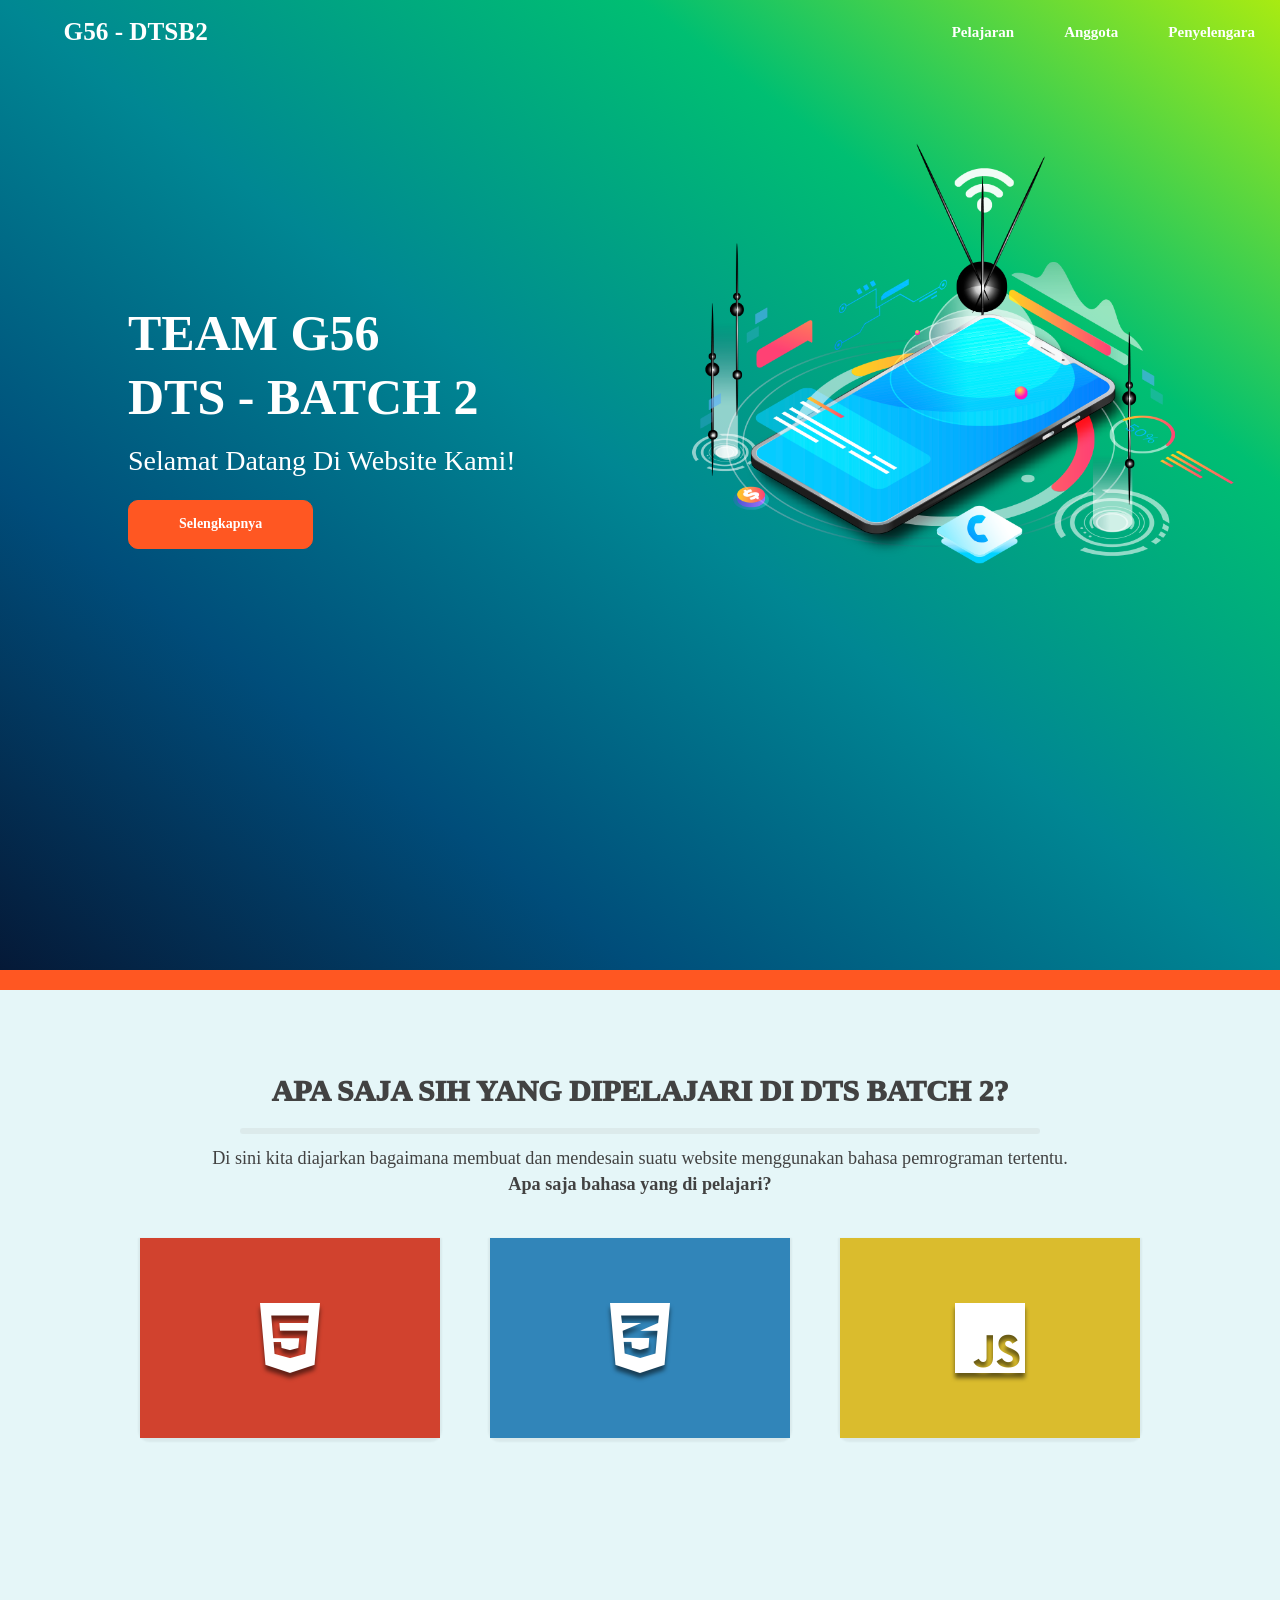
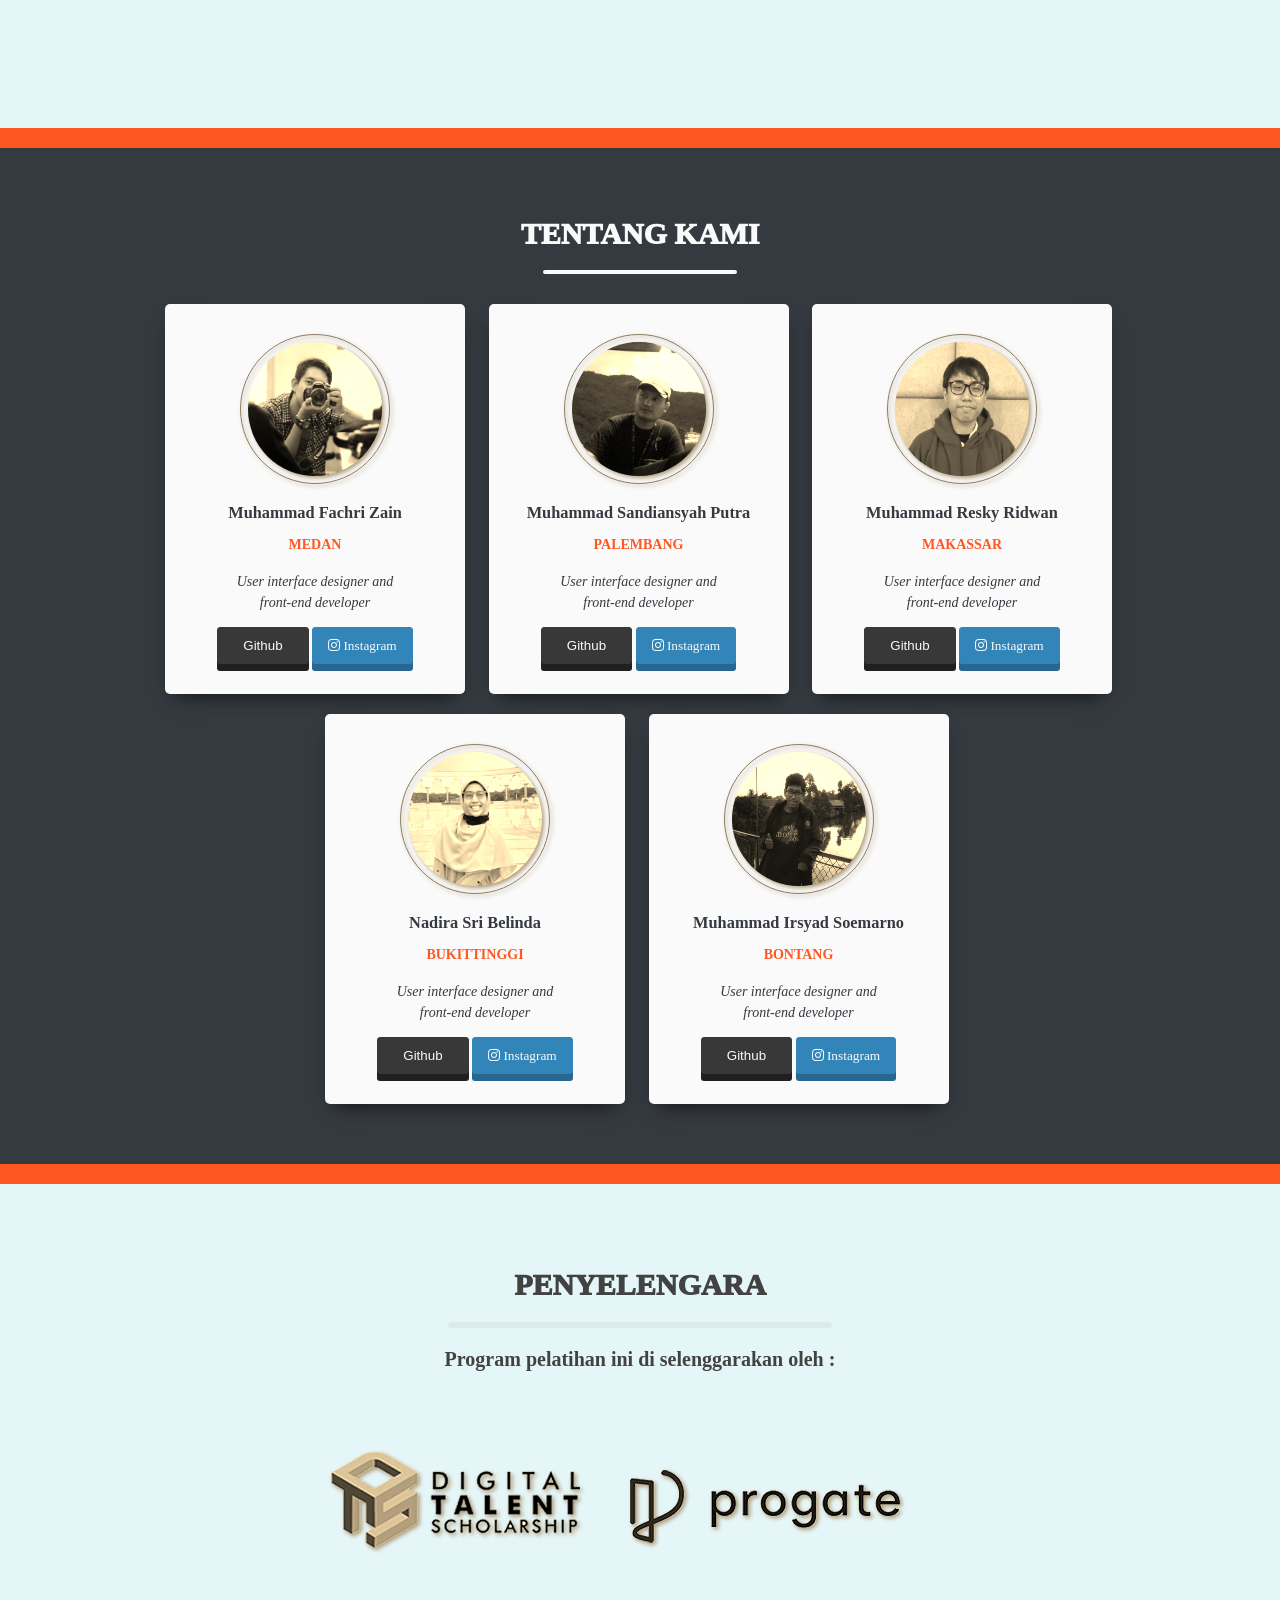
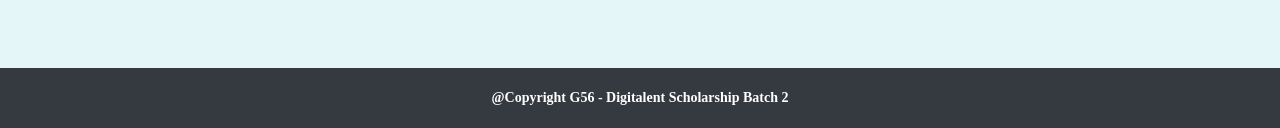
==== commit d2145d54: "update header design" ====
--- a/G56_DTSB2/index.html
+++ b/G56_DTSB2/index.html
@@ -11,13 +11,13 @@
   <title>Welcome!</title>
 </head>
 <body>
-
-  <header>
-      <div class="container">
+    <header id="myHeader">
+      <div class="container ">
         <div class="header-left">
           <h2>G56 - DTSB2</h2>
         </div>
-        <span class="fa fa-bars menu-icon"></span>
+        <a href="javascript:void(0);" class="icon" onclick="myFunction()">
+            <span class="fa fa-bars menu-icon"></span></a>
         <div class="header-right">
           <a href="#pelajaran">Pelajaran</a>
           <a href="#anggota">Anggota</a>
@@ -222,5 +222,20 @@
           </p>
         </div>
     </footer>
+
+    <script>
+        window.onscroll = function() {myFunction()};
+        
+        var header = document.getElementById("myHeader");
+        var sticky = header.offsetTop;
+        
+        function myFunction() {
+          if (window.pageYOffset > sticky) {
+            header.classList.add("sticky");
+          } else {
+            header.classList.remove("sticky");
+          }
+        }
+        </script>
 </body>
 </html>
--- a/G56_DTSB2/assets/css/style.css
+++ b/G56_DTSB2/assets/css/style.css
@@ -26,7 +26,6 @@
 header {
     height: 65px;
     width: 100%;
-    background-color: rgba(34, 49, 52, 0.9);
     position :fixed;
     top: 0;
     z-index: 10;
@@ -443,7 +442,13 @@
   footer a:hover {
     color: #FF5722;
   }
-
+  .sticky {
+    position: fixed;
+    background-color: rgba(34, 49, 52, 0.9);
+    top: 0;
+    width: 100%;
+    transition: 0.6s;
+  }
 @media all and (max-width: 1000px){
     .card-container{
         width: 40%;
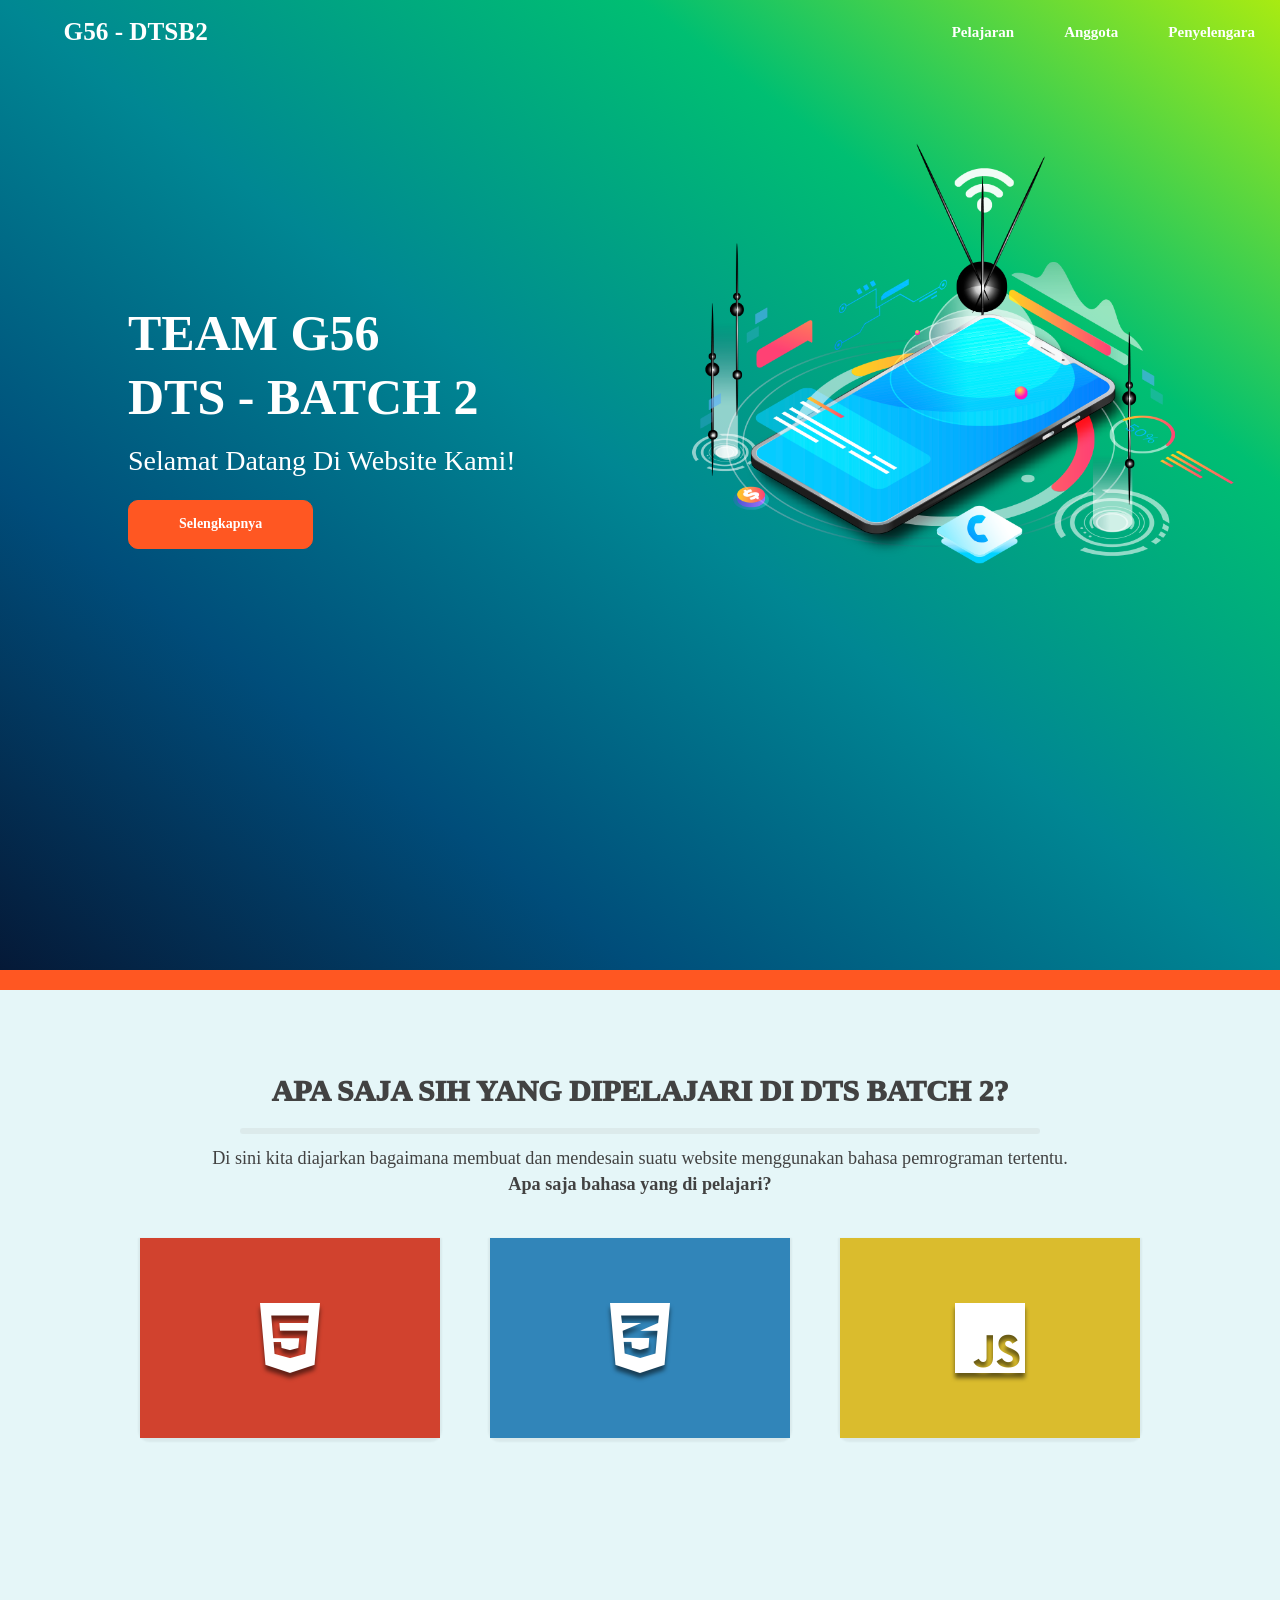
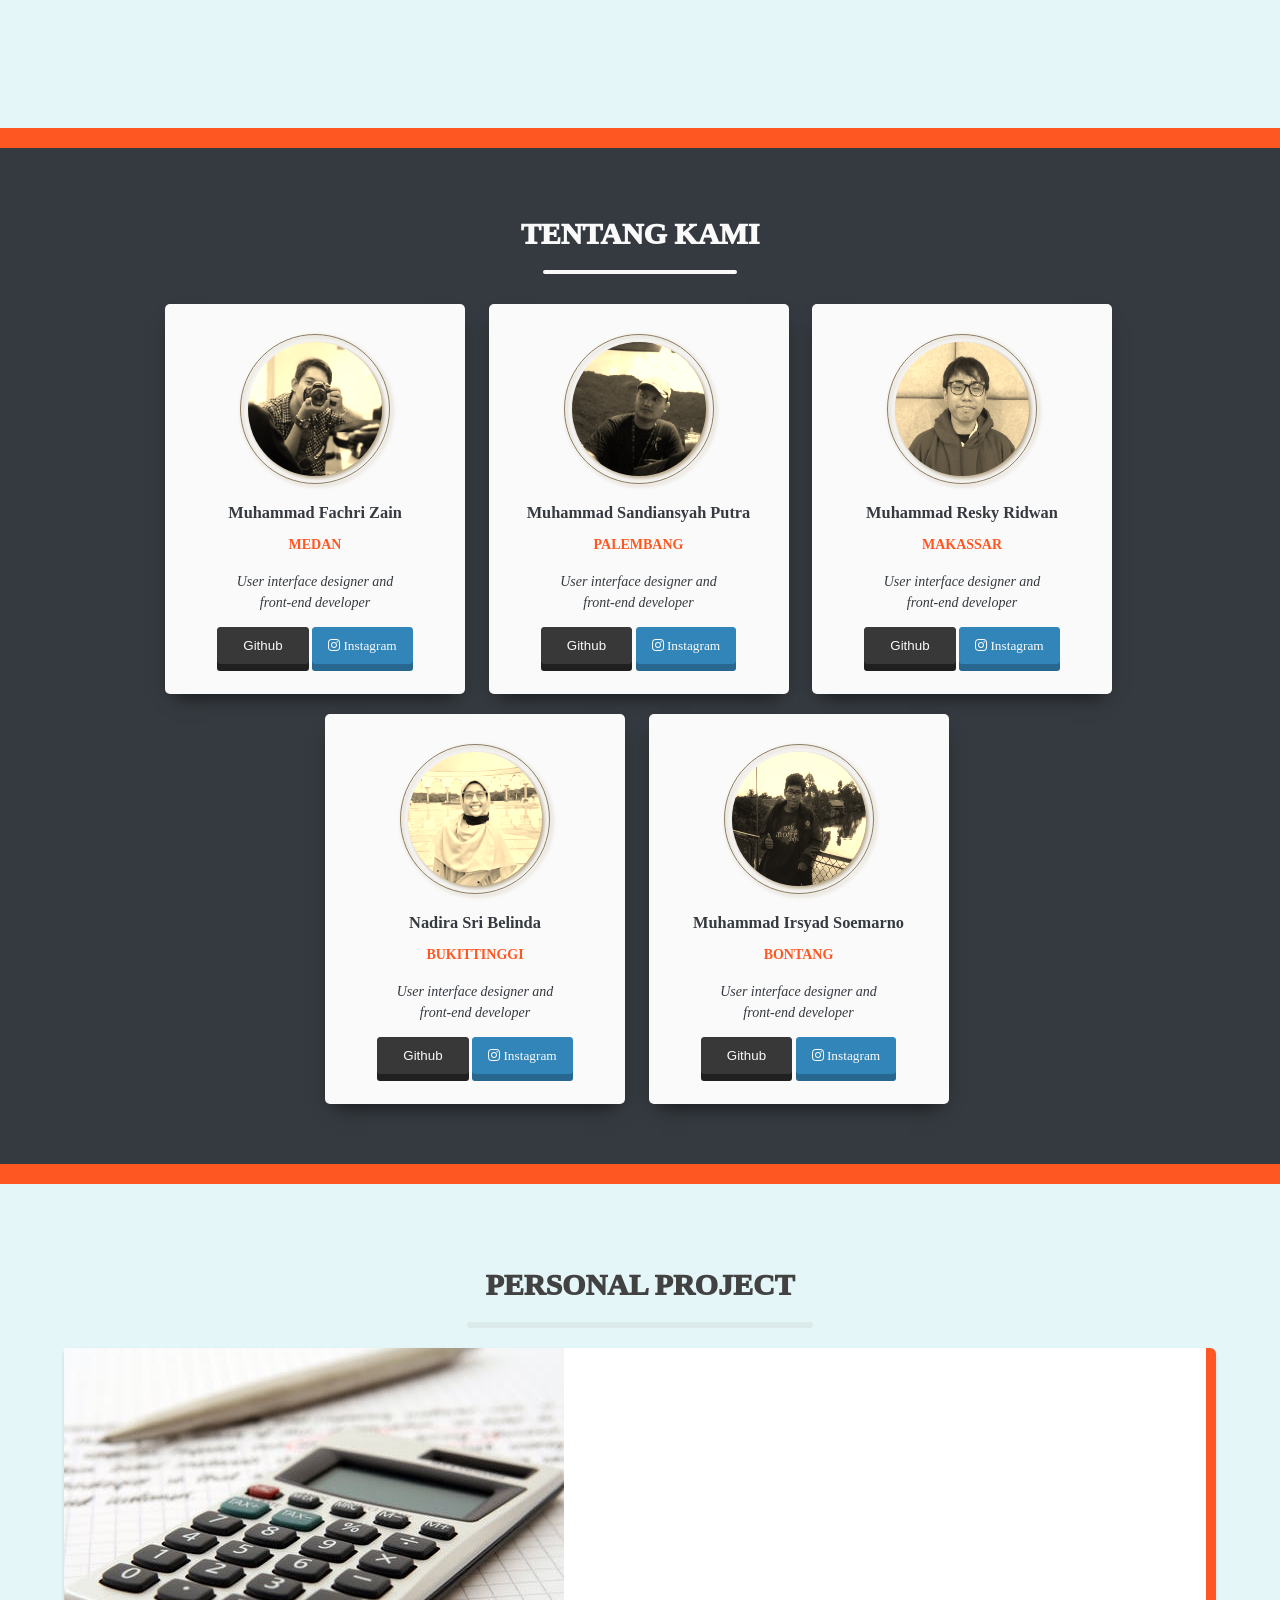
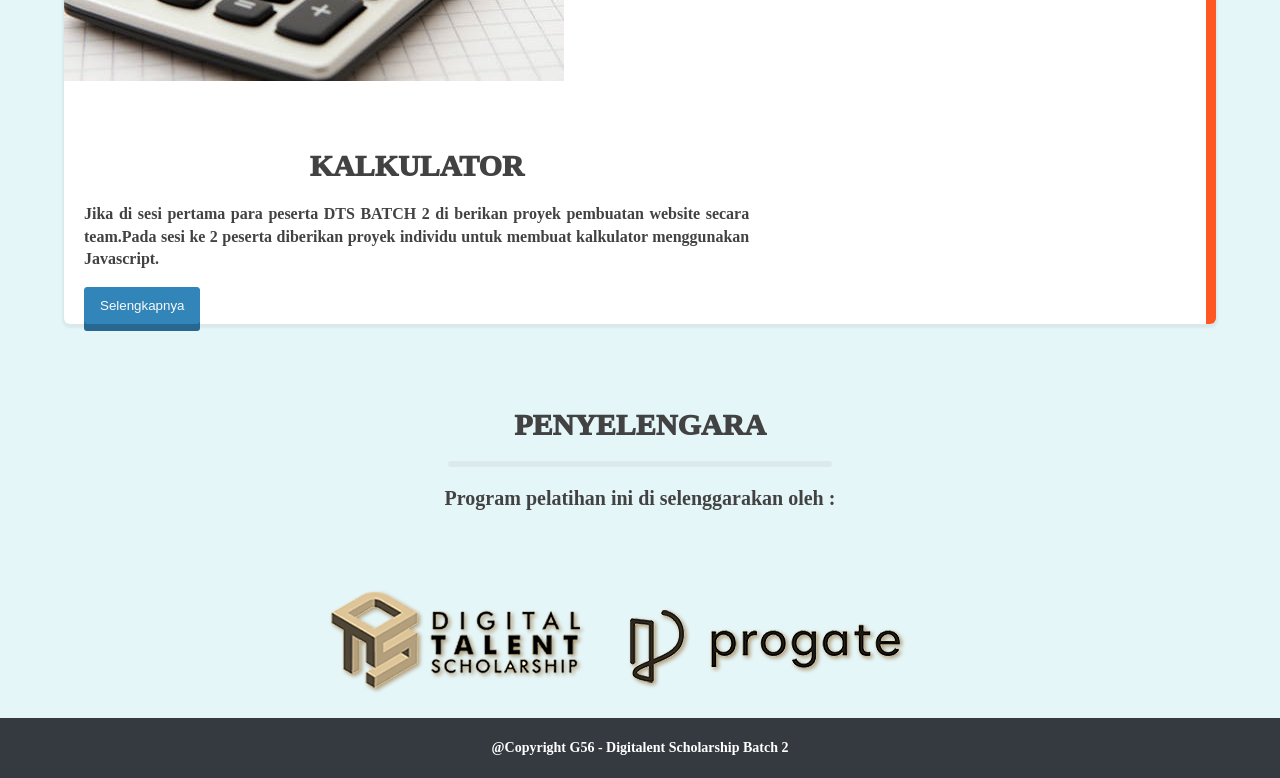
==== commit ff886fcb: "update portofolio" ====
--- a/G56_DTSB2/index.html
+++ b/G56_DTSB2/index.html
@@ -203,14 +203,34 @@
         </div>
     </section>
 
-        <section id="penyelenggara" class="organizer">
-            <h1>Penyelengara</h1>
-            <hr>
-            <p>Program pelatihan ini di selenggarakan oleh :</p>
-            <div class="container">
-                <a href="https://digitalent.kominfo.go.id/" target="_blank"><img src="assets/img/dts.png" alt="Penyelenggara" title="Penyelenggara" width=""></a>
-                <a href="https://progate.com/" target="_blank"><img src="assets/img/progate.png" alt="Penyelenggara" title="Penyelenggara" width=""></a>
-            </div>
+    <section class="portofolio">
+        <h1>Personal Project</h1>
+        <hr>
+        <div class="calculator">
+            <div class="info">
+                <div class="infoPic">
+                    <img src="assets/img/kalkulator.jpg" alt="">
+                </div>
+                <div class="infoTitle">
+                    <h1>Kalkulator</h1>
+                    <p>Jika di sesi pertama para peserta DTS BATCH 2 di berikan proyek pembuatan website secara team.Pada sesi ke 2 peserta diberikan proyek individu untuk membuat kalkulator menggunakan Javascript.</p>
+                    <form action="kalkulator/index.html">
+                        <button formtarget="_blank" class="primary ghost">Selengkapnya</button>
+                    </form>
+                    </div>
+                    <div class="clear"></div>
+            </div>
+        </div>
+    </section>
+
+    <section id="penyelenggara" class="organizer">
+        <h1>Penyelengara</h1>
+        <hr>
+        <p>Program pelatihan ini di selenggarakan oleh :</p>
+        <div class="container">
+            <a href="https://digitalent.kominfo.go.id/" target="_blank"><img src="assets/img/dts.png" alt="Penyelenggara" title="Penyelenggara" width=""></a>
+            <a href="https://progate.com/" target="_blank"><img src="assets/img/progate.png" alt="Penyelenggara" title="Penyelenggara" width=""></a>
+        </div>
     </section>
 
     <footer>
--- a/G56_DTSB2/assets/css/style.css
+++ b/G56_DTSB2/assets/css/style.css
@@ -378,9 +378,48 @@
 form{
     display: inline-block;
 }
-.organizer{
-    width: 100%;
+.portofolio{
+    width: 90%;
     margin: 10vh auto;
+    
+}
+.calculator p{
+    font-size: 16px;
+    font-weight: bold;
+}
+.calculator h1, .portofolio h1{
+    text-align: center;
+    color: #424242;
+    font-size: 30px;
+    font-weight: 1000;
+    text-transform: uppercase;  
+}
+.info{
+    background-color: #fff;
+    box-shadow: 0 2px 2px 2px rgba(0, 0, 0, .05);
+    border-radius: 6px;
+    border-right: 10px solid #FF5722;
+}
+.infoTitle{
+    width: 60%;
+    padding-top: 50px;
+    text-align: justify;
+    display: inline-block;
+    padding-left: 20px;
+    
+}
+.infoPic img{
+    float: left;
+}
+.portofolio hr{
+    width: 30%;
+    margin-bottom: 20px;
+    border: 3px solid #aeaeae2b;
+    border-radius: 6px;
+}
+.calculator h1, .calculator p{
+    
+    color: #424242;
 }
 .organizer p{
     font-size: 20px;
@@ -390,8 +429,7 @@
 .organizer h1{
     font-size: 30px;
     font-weight: 1000;
-    text-transform: uppercase;
-    
+    text-transform: uppercase;  
 }
 .organizer h1, .organizer p{
     text-align: center;
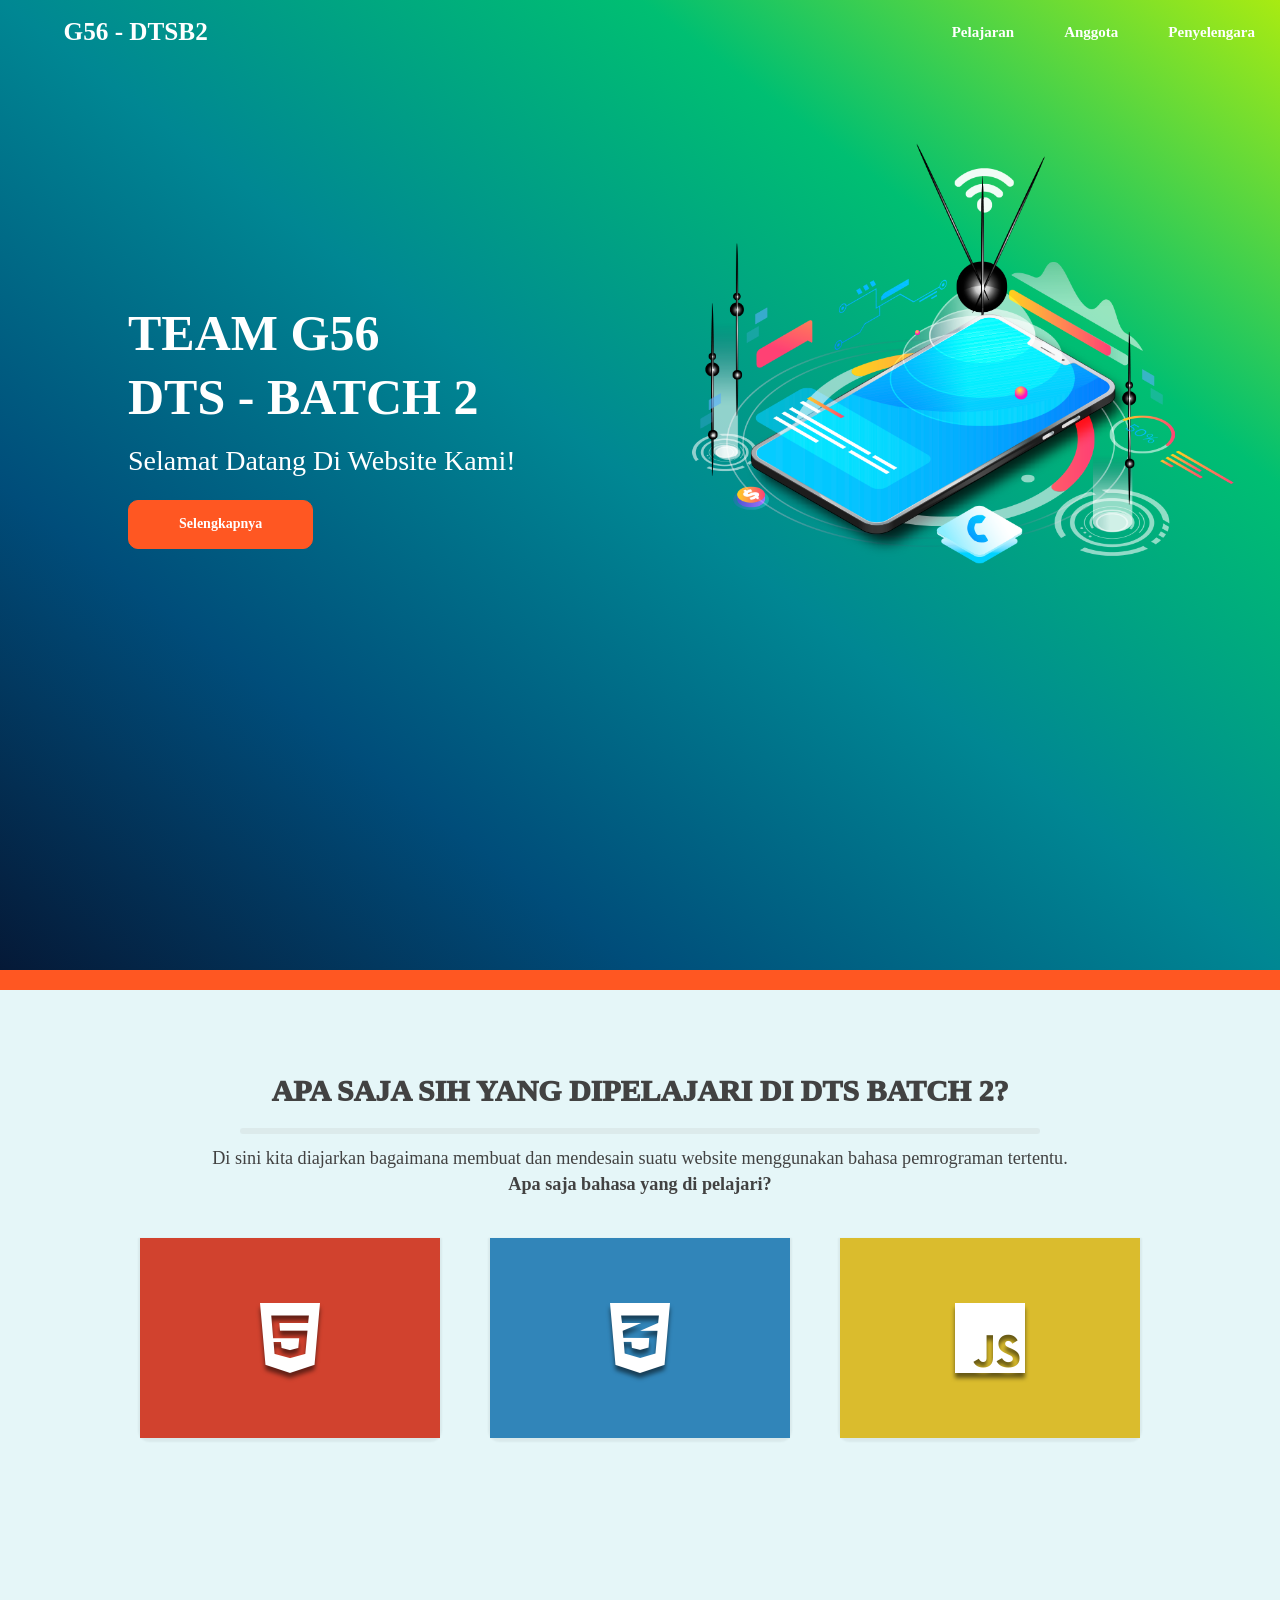
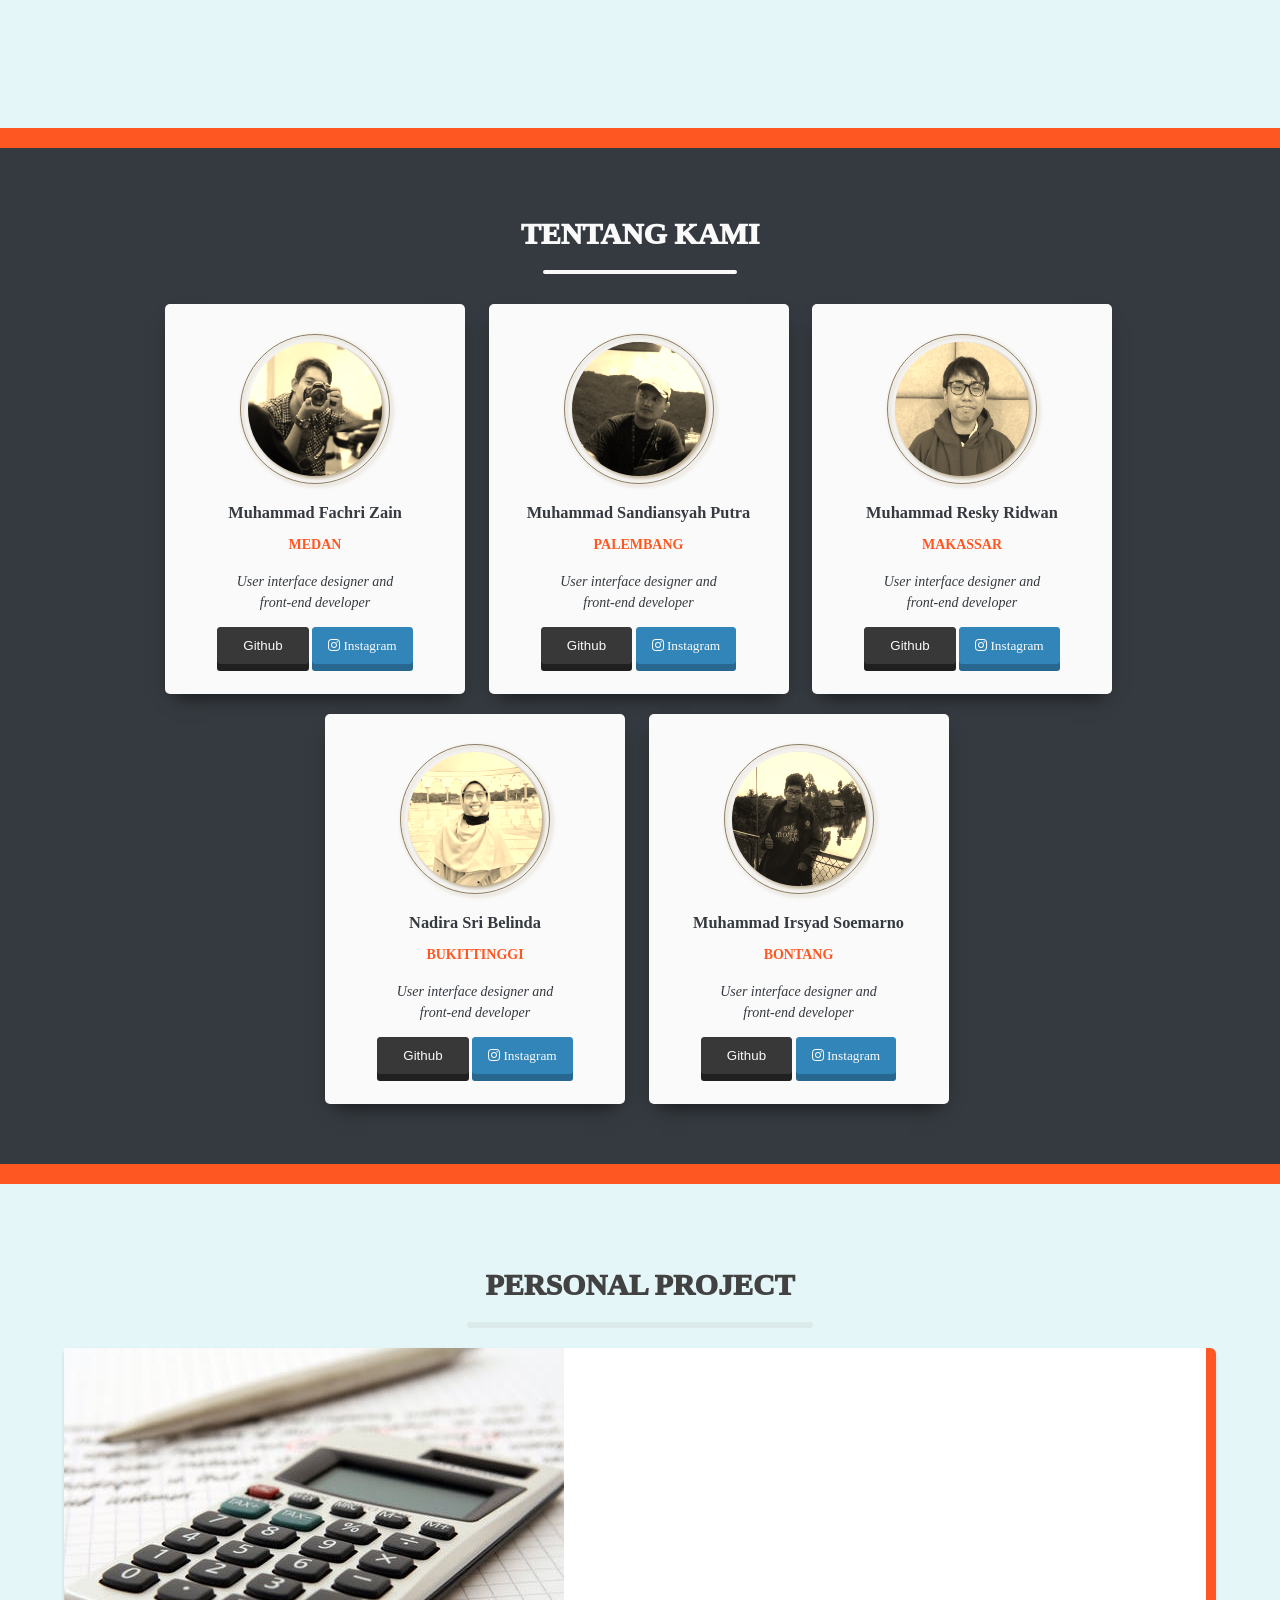
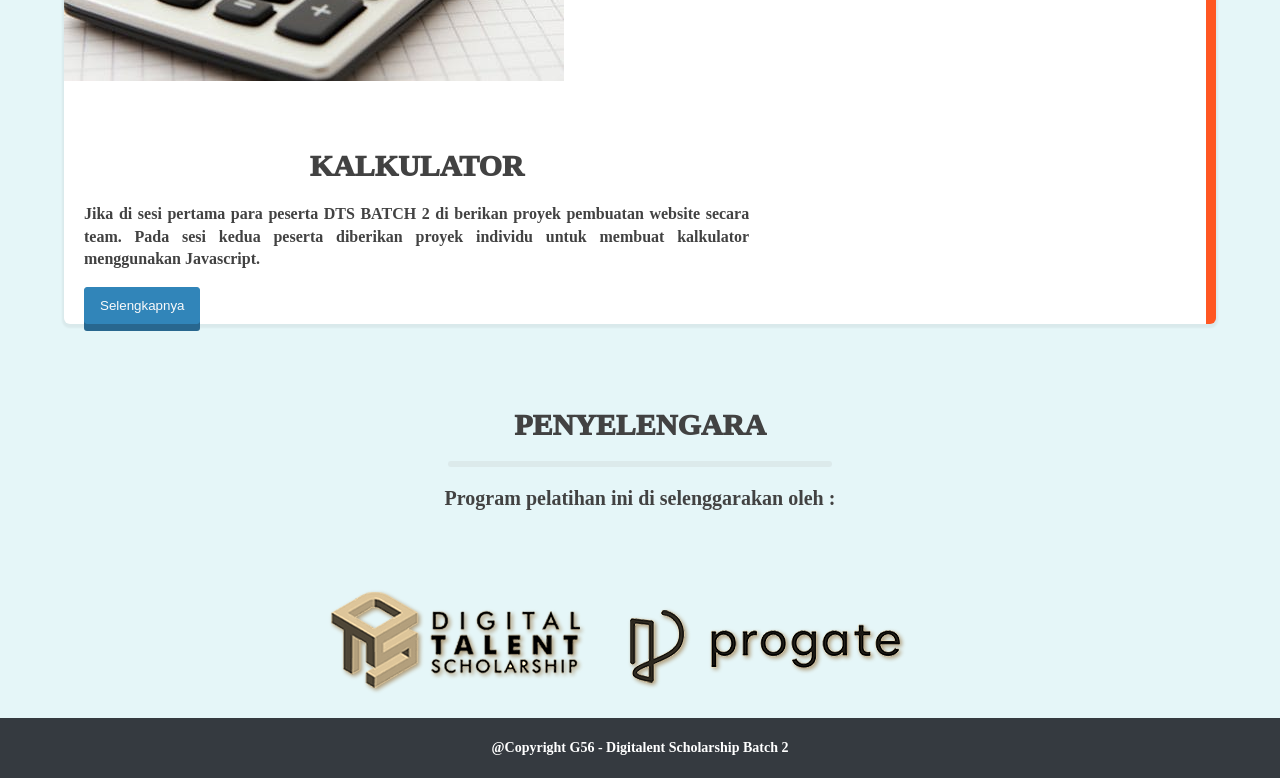
==== commit 5e3d567e: "update calculator design" ====
--- a/G56_DTSB2/index.html
+++ b/G56_DTSB2/index.html
@@ -213,7 +213,7 @@
                 </div>
                 <div class="infoTitle">
                     <h1>Kalkulator</h1>
-                    <p>Jika di sesi pertama para peserta DTS BATCH 2 di berikan proyek pembuatan website secara team.Pada sesi ke 2 peserta diberikan proyek individu untuk membuat kalkulator menggunakan Javascript.</p>
+                    <p>Jika di sesi pertama para peserta DTS BATCH 2 di berikan proyek pembuatan website secara team. Pada sesi kedua peserta diberikan proyek individu untuk membuat kalkulator menggunakan Javascript.</p>
                     <form action="kalkulator/index.html">
                         <button formtarget="_blank" class="primary ghost">Selengkapnya</button>
                     </form>
